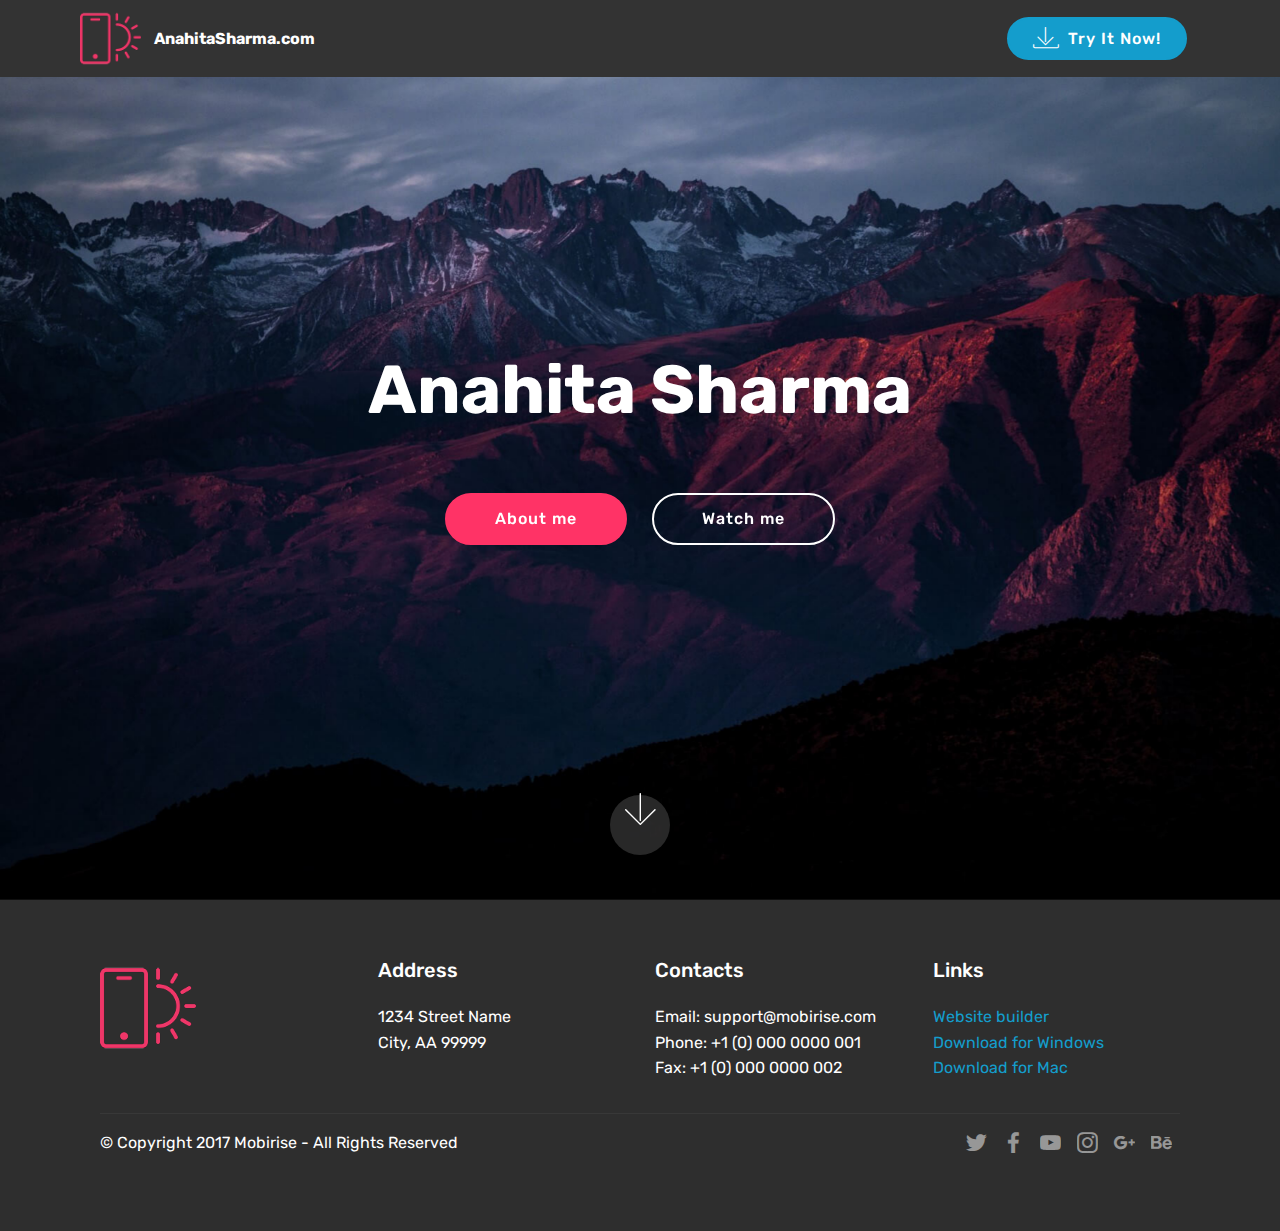
==== index.html @ 5add33cc "create github pages" ====
<!DOCTYPE html>
<html >
<head>
  <!-- Site made with Mobirise Website Builder v4.8.1, https://mobirise.com -->
  <meta charset="UTF-8">
  <meta http-equiv="X-UA-Compatible" content="IE=edge">
  <meta name="generator" content="Mobirise v4.8.1, mobirise.com">
  <meta name="viewport" content="width=device-width, initial-scale=1, minimum-scale=1">
  <link rel="shortcut icon" href="assets/images/logo2.png" type="image/x-icon">
  <meta name="description" content="">
  <title>Home</title>
  <link rel="stylesheet" href="assets/web/assets/mobirise-icons/mobirise-icons.css">
  <link rel="stylesheet" href="assets/tether/tether.min.css">
  <link rel="stylesheet" href="assets/bootstrap/css/bootstrap.min.css">
  <link rel="stylesheet" href="assets/bootstrap/css/bootstrap-grid.min.css">
  <link rel="stylesheet" href="assets/bootstrap/css/bootstrap-reboot.min.css">
  <link rel="stylesheet" href="assets/socicon/css/styles.css">
  <link rel="stylesheet" href="assets/dropdown/css/style.css">
  <link rel="stylesheet" href="assets/theme/css/style.css">
  <link rel="stylesheet" href="assets/mobirise/css/mbr-additional.css" type="text/css">
  
  
  
</head>
<body>
  <section class="menu cid-r0ZzZjJ7ng" once="menu" id="menu1-3">

    

    <nav class="navbar navbar-expand beta-menu navbar-dropdown align-items-center navbar-fixed-top navbar-toggleable-sm">
        <button class="navbar-toggler navbar-toggler-right" type="button" data-toggle="collapse" data-target="#navbarSupportedContent" aria-controls="navbarSupportedContent" aria-expanded="false" aria-label="Toggle navigation">
            <div class="hamburger">
                <span></span>
                <span></span>
                <span></span>
                <span></span>
            </div>
        </button>
        <div class="menu-logo">
            <div class="navbar-brand">
                <span class="navbar-logo">
                    <a href="https://mobirise.com">
                         <img src="assets/images/logo2.png" alt="Mobirise" style="height: 3.8rem;">
                    </a>
                </span>
                <span class="navbar-caption-wrap"><a class="navbar-caption text-white display-4" href="https://mobirise.com">
                        AnahitaSharma.com</a></span>
            </div>
        </div>
        <div class="collapse navbar-collapse" id="navbarSupportedContent">
            <ul class="navbar-nav nav-dropdown" data-app-modern-menu="true"><li class="nav-item">
                    <a class="nav-link link text-white display-4" href="https://mobirise.com">
                        </a>
                </li></ul>
            <div class="navbar-buttons mbr-section-btn"><a class="btn btn-sm btn-primary display-4" href="https://mobirise.com">
                    <span class="mbri-save mbr-iconfont mbr-iconfont-btn "></span>
                    Try It Now!
                </a></div>
        </div>
    </nav>
</section>

<section class="engine"><a href="https://mobiri.se/q">free responsive web templates</a></section><section class="cid-r0ZAJ6Li3V mbr-fullscreen mbr-parallax-background" id="header2-5">

    

    

    <div class="container align-center">
        <div class="row justify-content-md-center">
            <div class="mbr-white col-md-10">
                <h1 class="mbr-section-title mbr-bold pb-3 mbr-fonts-style display-1">
                    Anahita Sharma</h1>
                
                <p class="mbr-text pb-3 mbr-fonts-style display-5"></p>
                <div class="mbr-section-btn"><a class="btn btn-md btn-secondary display-4" href="https://mobirise.com">About me</a>
                    <a class="btn btn-md btn-white-outline display-4" href="https://mobirise.com">Watch me</a></div>
            </div>
        </div>
    </div>
    <div class="mbr-arrow hidden-sm-down" aria-hidden="true">
        <a href="#next">
            <i class="mbri-down mbr-iconfont"></i>
        </a>
    </div>
</section>

<section class="cid-qTkAaeaxX5" id="footer1-2">

    

    

    <div class="container">
        <div class="media-container-row content text-white">
            <div class="col-12 col-md-3">
                <div class="media-wrap">
                    <a href="https://mobirise.com/">
                        <img src="assets/images/logo2.png" alt="Mobirise">
                    </a>
                </div>
            </div>
            <div class="col-12 col-md-3 mbr-fonts-style display-7">
                <h5 class="pb-3">
                    Address
                </h5>
                <p class="mbr-text">
                    1234 Street Name
                    <br>City, AA 99999
                </p>
            </div>
            <div class="col-12 col-md-3 mbr-fonts-style display-7">
                <h5 class="pb-3">
                    Contacts
                </h5>
                <p class="mbr-text">
                    Email: support@mobirise.com
                    <br>Phone: +1 (0) 000 0000 001
                    <br>Fax: +1 (0) 000 0000 002
                </p>
            </div>
            <div class="col-12 col-md-3 mbr-fonts-style display-7">
                <h5 class="pb-3">
                    Links
                </h5>
                <p class="mbr-text">
                    <a class="text-primary" href="https://mobirise.com/">Website builder</a>
                    <br><a class="text-primary" href="https://mobirise.com/mobirise-free-win.zip">Download for Windows</a>
                    <br><a class="text-primary" href="https://mobirise.com/mobirise-free-mac.zip">Download for Mac</a>
                </p>
            </div>
        </div>
        <div class="footer-lower">
            <div class="media-container-row">
                <div class="col-sm-12">
                    <hr>
                </div>
            </div>
            <div class="media-container-row mbr-white">
                <div class="col-sm-6 copyright">
                    <p class="mbr-text mbr-fonts-style display-7">
                        © Copyright 2017 Mobirise - All Rights Reserved
                    </p>
                </div>
                <div class="col-md-6">
                    <div class="social-list align-right">
                        <div class="soc-item">
                            <a href="https://twitter.com/mobirise" target="_blank">
                                <span class="socicon-twitter socicon mbr-iconfont mbr-iconfont-social"></span>
                            </a>
                        </div>
                        <div class="soc-item">
                            <a href="https://www.facebook.com/pages/Mobirise/1616226671953247" target="_blank">
                                <span class="socicon-facebook socicon mbr-iconfont mbr-iconfont-social"></span>
                            </a>
                        </div>
                        <div class="soc-item">
                            <a href="https://www.youtube.com/c/mobirise" target="_blank">
                                <span class="socicon-youtube socicon mbr-iconfont mbr-iconfont-social"></span>
                            </a>
                        </div>
                        <div class="soc-item">
                            <a href="https://instagram.com/mobirise" target="_blank">
                                <span class="socicon-instagram socicon mbr-iconfont mbr-iconfont-social"></span>
                            </a>
                        </div>
                        <div class="soc-item">
                            <a href="https://plus.google.com/u/0/+Mobirise" target="_blank">
                                <span class="socicon-googleplus socicon mbr-iconfont mbr-iconfont-social"></span>
                            </a>
                        </div>
                        <div class="soc-item">
                            <a href="https://www.behance.net/Mobirise" target="_blank">
                                <span class="socicon-behance socicon mbr-iconfont mbr-iconfont-social"></span>
                            </a>
                        </div>
                    </div>
                </div>
            </div>
        </div>
    </div>
</section>


  <script src="assets/web/assets/jquery/jquery.min.js"></script>
  <script src="assets/popper/popper.min.js"></script>
  <script src="assets/tether/tether.min.js"></script>
  <script src="assets/bootstrap/js/bootstrap.min.js"></script>
  <script src="assets/dropdown/js/script.min.js"></script>
  <script src="assets/touchswipe/jquery.touch-swipe.min.js"></script>
  <script src="assets/parallax/jarallax.min.js"></script>
  <script src="assets/smoothscroll/smooth-scroll.js"></script>
  <script src="assets/theme/js/script.js"></script>
  
  
</body>
</html>
---- assets/web/assets/mobirise-icons/mobirise-icons.css ----
@font-face {
  font-family: 'MobiriseIcons';
  src:  url('mobirise-icons.eot?spat4u');
  src:  url('mobirise-icons.eot?spat4u#iefix') format('embedded-opentype'),
    url('mobirise-icons.ttf?spat4u') format('truetype'),
    url('mobirise-icons.woff?spat4u') format('woff'),
    url('mobirise-icons.svg?spat4u#MobiriseIcons') format('svg');
  font-weight: normal;
  font-style: normal;
}

[class^="mbri-"], [class*=" mbri-"] {
  /* use !important to prevent issues with browser extensions that change fonts */
  font-family: MobiriseIcons !important;
  speak: none;
  font-style: normal;
  font-weight: normal;
  font-variant: normal;
  text-transform: none;
  line-height: 1;

  /* Better Font Rendering =========== */
  -webkit-font-smoothing: antialiased;
  -moz-osx-font-smoothing: grayscale;
}

.mbri-add-submenu:before {
  content: "\e900";
}
.mbri-alert:before {
  content: "\e901";
}
.mbri-align-center:before {
  content: "\e902";
}
.mbri-align-justify:before {
  content: "\e903";
}
.mbri-align-left:before {
  content: "\e904";
}
.mbri-align-right:before {
  content: "\e905";
}
.mbri-android:before {
  content: "\e906";
}
.mbri-apple:before {
  content: "\e907";
}
.mbri-arrow-down:before {
  content: "\e908";
}
.mbri-arrow-next:before {
  content: "\e909";
}
.mbri-arrow-prev:before {
  content: "\e90a";
}
.mbri-arrow-up:before {
  content: "\e90b";
}
.mbri-bold:before {
  content: "\e90c";
}
.mbri-bookmark:before {
  content: "\e90d";
}
.mbri-bootstrap:before {
  content: "\e90e";
}
.mbri-briefcase:before {
  content: "\e90f";
}
.mbri-browse:before {
  content: "\e910";
}
.mbri-bulleted-list:before {
  content: "\e911";
}
.mbri-calendar:before {
  content: "\e912";
}
.mbri-camera:before {
  content: "\e913";
}
.mbri-cart-add:before {
  content: "\e914";
}
.mbri-cart-full:before {
  content: "\e915";
}
.mbri-cash:before {
  content: "\e916";
}
.mbri-change-style:before {
  content: "\e917";
}
.mbri-chat:before {
  content: "\e918";
}
.mbri-clock:before {
  content: "\e919";
}
.mbri-close:before {
  content: "\e91a";
}
.mbri-cloud:before {
  content: "\e91b";
}
.mbri-code:before {
  content: "\e91c";
}
.mbri-contact-form:before {
  content: "\e91d";
}
.mbri-credit-card:before {
  content: "\e91e";
}
.mbri-cursor-click:before {
  content: "\e91f";
}
.mbri-cust-feedback:before {
  content: "\e920";
}
.mbri-database:before {
  content: "\e921";
}
.mbri-delivery:before {
  content: "\e922";
}
.mbri-desktop:before {
  content: "\e923";
}
.mbri-devices:before {
  content: "\e924";
}
.mbri-down:before {
  content: "\e925";
}
.mbri-download:before {
  content: "\e989";
}
.mbri-drag-n-drop:before {
  content: "\e927";
}
.mbri-drag-n-drop2:before {
  content: "\e928";
}
.mbri-edit:before {
  content: "\e929";
}
.mbri-edit2:before {
  content: "\e92a";
}
.mbri-error:before {
  content: "\e92b";
}
.mbri-extension:before {
  content: "\e92c";
}
.mbri-features:before {
  content: "\e92d";
}
.mbri-file:before {
  content: "\e92e";
}
.mbri-flag:before {
  content: "\e92f";
}
.mbri-folder:before {
  content: "\e930";
}
.mbri-gift:before {
  content: "\e931";
}
.mbri-github:before {
  content: "\e932";
}
.mbri-globe:before {
  content: "\e933";
}
.mbri-globe-2:before {
  content: "\e934";
}
.mbri-growing-chart:before {
  content: "\e935";
}
.mbri-hearth:before {
  content: "\e936";
}
.mbri-help:before {
  content: "\e937";
}
.mbri-home:before {
  content: "\e938";
}
.mbri-hot-cup:before {
  content: "\e939";
}
.mbri-idea:before {
  content: "\e93a";
}
.mbri-image-gallery:before {
  content: "\e93b";
}
.mbri-image-slider:before {
  content: "\e93c";
}
.mbri-info:before {
  content: "\e93d";
}
.mbri-italic:before {
  content: "\e93e";
}
.mbri-key:before {
  content: "\e93f";
}
.mbri-laptop:before {
  content: "\e940";
}
.mbri-layers:before {
  content: "\e941";
}
.mbri-left-right:before {
  content: "\e942";
}
.mbri-left:before {
  content: "\e943";
}
.mbri-letter:before {
  content: "\e944";
}
.mbri-like:before {
  content: "\e945";
}
.mbri-link:before {
  content: "\e946";
}
.mbri-lock:before {
  content: "\e947";
}
.mbri-login:before {
  content: "\e948";
}
.mbri-logout:before {
  content: "\e949";
}
.mbri-magic-stick:before {
  content: "\e94a";
}
.mbri-map-pin:before {
  content: "\e94b";
}
.mbri-menu:before {
  content: "\e94c";
}
.mbri-mobile:before {
  content: "\e94d";
}
.mbri-mobile2:before {
  content: "\e94e";
}
.mbri-mobirise:before {
  content: "\e94f";
}
.mbri-more-horizontal:before {
  content: "\e950";
}
.mbri-more-vertical:before {
  content: "\e951";
}
.mbri-music:before {
  content: "\e952";
}
.mbri-new-file:before {
  content: "\e953";
}
.mbri-numbered-list:before {
  content: "\e954";
}
.mbri-opened-folder:before {
  content: "\e955";
}
.mbri-pages:before {
  content: "\e956";
}
.mbri-paper-plane:before {
  content: "\e957";
}
.mbri-paperclip:before {
  content: "\e958";
}
.mbri-photo:before {
  content: "\e959";
}
.mbri-photos:before {
  content: "\e95a";
}
.mbri-pin:before {
  content: "\e95b";
}
.mbri-play:before {
  content: "\e95c";
}
.mbri-plus:before {
  content: "\e95d";
}
.mbri-preview:before {
  content: "\e95e";
}
.mbri-print:before {
  content: "\e95f";
}
.mbri-protect:before {
  content: "\e960";
}
.mbri-question:before {
  content: "\e961";
}
.mbri-quote-left:before {
  content: "\e962";
}
.mbri-quote-right:before {
  content: "\e963";
}
.mbri-refresh:before {
  content: "\e964";
}
.mbri-responsive:before {
  content: "\e965";
}
.mbri-right:before {
  content: "\e966";
}
.mbri-rocket:before {
  content: "\e967";
}
.mbri-sad-face:before {
  content: "\e968";
}
.mbri-sale:before {
  content: "\e969";
}
.mbri-save:before {
  content: "\e96a";
}
.mbri-search:before {
  content: "\e96b";
}
.mbri-setting:before {
  content: "\e96c";
}
.mbri-setting2:before {
  content: "\e96d";
}
.mbri-setting3:before {
  content: "\e96e";
}
.mbri-share:before {
  content: "\e96f";
}
.mbri-shopping-bag:before {
  content: "\e970";
}
.mbri-shopping-basket:before {
  content: "\e971";
}
.mbri-shopping-cart:before {
  content: "\e972";
}
.mbri-sites:before {
  content: "\e973";
}
.mbri-smile-face:before {
  content: "\e974";
}
.mbri-speed:before {
  content: "\e975";
}
.mbri-star:before {
  content: "\e976";
}
.mbri-success:before {
  content: "\e977";
}
.mbri-sun:before {
  content: "\e978";
}
.mbri-sun2:before {
  content: "\e979";
}
.mbri-tablet:before {
  content: "\e97a";
}
.mbri-tablet-vertical:before {
  content: "\e97b";
}
.mbri-target:before {
  content: "\e97c";
}
.mbri-timer:before {
  content: "\e97d";
}
.mbri-to-ftp:before {
  content: "\e97e";
}
.mbri-to-local-drive:before {
  content: "\e97f";
}
.mbri-touch-swipe:before {
  content: "\e980";
}
.mbri-touch:before {
  content: "\e981";
}
.mbri-trash:before {
  content: "\e982";
}
.mbri-underline:before {
  content: "\e983";
}
.mbri-unlink:before {
  content: "\e984";
}
.mbri-unlock:before {
  content: "\e985";
}
.mbri-up-down:before {
  content: "\e986";
}
.mbri-up:before {
  content: "\e987";
}
.mbri-update:before {
  content: "\e988";
}
.mbri-upload:before {
 content: "\e926"; 
}
.mbri-user:before {
  content: "\e98a";
}
.mbri-user2:before {
  content: "\e98b";
}
.mbri-users:before {
  content: "\e98c";
}
.mbri-video:before {
  content: "\e98d";
}
.mbri-video-play:before {
  content: "\e98e";
}
.mbri-watch:before {
  content: "\e98f";
}
.mbri-website-theme:before {
  content: "\e990";
}
.mbri-wifi:before {
  content: "\e991";
}
.mbri-windows:before {
  content: "\e992";
}
.mbri-zoom-out:before {
  content: "\e993";
}
.mbri-redo:before {
  content: "\e994";
}
.mbri-undo:before {
  content: "\e995";
}
---- assets/socicon/css/styles.css ----
@charset "UTF-8";

@font-face {
  font-family: "socicon";
  src:url("../fonts/socicon.eot");
  src:url("../fonts/socicon.eot?#iefix") format("embedded-opentype"),
    url("../fonts/socicon.woff") format("woff"),
    url("../fonts/socicon.ttf") format("truetype"),
    url("../fonts/socicon.svg#socicon") format("svg");
  font-weight: normal;
  font-style: normal;

}

[data-icon]:before {
  font-family: "socicon" !important;
  content: attr(data-icon);
  font-style: normal !important;
  font-weight: normal !important;
  font-variant: normal !important;
  text-transform: none !important;
  speak: none;
  line-height: 1;
  -webkit-font-smoothing: antialiased;
  -moz-osx-font-smoothing: grayscale;
}

[class^="socicon-"]:before,
[class*=" socicon-"]:before {
  font-family: "socicon" !important;
  font-style: normal !important;
  font-weight: normal !important;
  font-variant: normal !important;
  text-transform: none !important;
  speak: none;
  line-height: 1;
  -webkit-font-smoothing: antialiased;
  -moz-osx-font-smoothing: grayscale;
}

.socicon-modelmayhem:before {
  content: "\e000";
}
.socicon-mixcloud:before {
  content: "\e001";
}
.socicon-drupal:before {
  content: "\e002";
}
.socicon-swarm:before {
  content: "\e003";
}
.socicon-istock:before {
  content: "\e004";
}
.socicon-yammer:before {
  content: "\e005";
}
.socicon-ello:before {
  content: "\e006";
}
.socicon-stackoverflow:before {
  content: "\e007";
}
.socicon-persona:before {
  content: "\e008";
}
.socicon-triplej:before {
  content: "\e009";
}
.socicon-houzz:before {
  content: "\e00a";
}
.socicon-rss:before {
  content: "\e00b";
}
.socicon-paypal:before {
  content: "\e00c";
}
.socicon-odnoklassniki:before {
  content: "\e00d";
}
.socicon-airbnb:before {
  content: "\e00e";
}
.socicon-periscope:before {
  content: "\e00f";
}
.socicon-outlook:before {
  content: "\e010";
}
.socicon-coderwall:before {
  content: "\e011";
}
.socicon-tripadvisor:before {
  content: "\e012";
}
.socicon-appnet:before {
  content: "\e013";
}
.socicon-goodreads:before {
  content: "\e014";
}
.socicon-tripit:before {
  content: "\e015";
}
.socicon-lanyrd:before {
  content: "\e016";
}
.socicon-slideshare:before {
  content: "\e017";
}
.socicon-buffer:before {
  content: "\e018";
}
.socicon-disqus:before {
  content: "\e019";
}
.socicon-vkontakte:before {
  content: "\e01a";
}
.socicon-whatsapp:before {
  content: "\e01b";
}
.socicon-patreon:before {
  content: "\e01c";
}
.socicon-storehouse:before {
  content: "\e01d";
}
.socicon-pocket:before {
  content: "\e01e";
}
.socicon-mail:before {
  content: "\e01f";
}
.socicon-blogger:before {
  content: "\e020";
}
.socicon-technorati:before {
  content: "\e021";
}
.socicon-reddit:before {
  content: "\e022";
}
.socicon-dribbble:before {
  content: "\e023";
}
.socicon-stumbleupon:before {
  content: "\e024";
}
.socicon-digg:before {
  content: "\e025";
}
.socicon-envato:before {
  content: "\e026";
}
.socicon-behance:before {
  content: "\e027";
}
.socicon-delicious:before {
  content: "\e028";
}
.socicon-deviantart:before {
  content: "\e029";
}
.socicon-forrst:before {
  content: "\e02a";
}
.socicon-play:before {
  content: "\e02b";
}
.socicon-zerply:before {
  content: "\e02c";
}
.socicon-wikipedia:before {
  content: "\e02d";
}
.socicon-apple:before {
  content: "\e02e";
}
.socicon-flattr:before {
  content: "\e02f";
}
.socicon-github:before {
  content: "\e030";
}
.socicon-renren:before {
  content: "\e031";
}
.socicon-friendfeed:before {
  content: "\e032";
}
.socicon-newsvine:before {
  content: "\e033";
}
.socicon-identica:before {
  content: "\e034";
}
.socicon-bebo:before {
  content: "\e035";
}
.socicon-zynga:before {
  content: "\e036";
}
.socicon-steam:before {
  content: "\e037";
}
.socicon-xbox:before {
  content: "\e038";
}
.socicon-windows:before {
  content: "\e039";
}
.socicon-qq:before {
  content: "\e03a";
}
.socicon-douban:before {
  content: "\e03b";
}
.socicon-meetup:before {
  content: "\e03c";
}
.socicon-playstation:before {
  content: "\e03d";
}
.socicon-android:before {
  content: "\e03e";
}
.socicon-snapchat:before {
  content: "\e03f";
}
.socicon-twitter:before {
  content: "\e040";
}
.socicon-facebook:before {
  content: "\e041";
}
.socicon-googleplus:before {
  content: "\e042";
}
.socicon-pinterest:before {
  content: "\e043";
}
.socicon-foursquare:before {
  content: "\e044";
}
.socicon-yahoo:before {
  content: "\e045";
}
.socicon-skype:before {
  content: "\e046";
}
.socicon-yelp:before {
  content: "\e047";
}
.socicon-feedburner:before {
  content: "\e048";
}
.socicon-linkedin:before {
  content: "\e049";
}
.socicon-viadeo:before {
  content: "\e04a";
}
.socicon-xing:before {
  content: "\e04b";
}
.socicon-myspace:before {
  content: "\e04c";
}
.socicon-soundcloud:before {
  content: "\e04d";
}
.socicon-spotify:before {
  content: "\e04e";
}
.socicon-grooveshark:before {
  content: "\e04f";
}
.socicon-lastfm:before {
  content: "\e050";
}
.socicon-youtube:before {
  content: "\e051";
}
.socicon-vimeo:before {
  content: "\e052";
}
.socicon-dailymotion:before {
  content: "\e053";
}
.socicon-vine:before {
  content: "\e054";
}
.socicon-flickr:before {
  content: "\e055";
}
.socicon-500px:before {
  content: "\e056";
}
.socicon-wordpress:before {
  content: "\e058";
}
.socicon-tumblr:before {
  content: "\e059";
}
.socicon-twitch:before {
  content: "\e05a";
}
.socicon-8tracks:before {
  content: "\e05b";
}
.socicon-amazon:before {
  content: "\e05c";
}
.socicon-icq:before {
  content: "\e05d";
}
.socicon-smugmug:before {
  content: "\e05e";
}
.socicon-ravelry:before {
  content: "\e05f";
}
.socicon-weibo:before {
  content: "\e060";
}
.socicon-baidu:before {
  content: "\e061";
}
.socicon-angellist:before {
  content: "\e062";
}
.socicon-ebay:before {
  content: "\e063";
}
.socicon-imdb:before {
  content: "\e064";
}
.socicon-stayfriends:before {
  content: "\e065";
}
.socicon-residentadvisor:before {
  content: "\e066";
}
.socicon-google:before {
  content: "\e067";
}
.socicon-yandex:before {
  content: "\e068";
}
.socicon-sharethis:before {
  content: "\e069";
}
.socicon-bandcamp:before {
  content: "\e06a";
}
.socicon-itunes:before {
  content: "\e06b";
}
.socicon-deezer:before {
  content: "\e06c";
}
.socicon-telegram:before {
  content: "\e06e";
}
.socicon-openid:before {
  content: "\e06f";
}
.socicon-amplement:before {
  content: "\e070";
}
.socicon-viber:before {
  content: "\e071";
}
.socicon-zomato:before {
  content: "\e072";
}
.socicon-draugiem:before {
  content: "\e074";
}
.socicon-endomodo:before {
  content: "\e075";
}
.socicon-filmweb:before {
  content: "\e076";
}
.socicon-stackexchange:before {
  content: "\e077";
}
.socicon-wykop:before {
  content: "\e078";
}
.socicon-teamspeak:before {
  content: "\e079";
}
.socicon-teamviewer:before {
  content: "\e07a";
}
.socicon-ventrilo:before {
  content: "\e07b";
}
.socicon-younow:before {
  content: "\e07c";
}
.socicon-raidcall:before {
  content: "\e07d";
}
.socicon-mumble:before {
  content: "\e07e";
}
.socicon-medium:before {
  content: "\e06d";
}
.socicon-bebee:before {
  content: "\e07f";
}
.socicon-hitbox:before {
  content: "\e080";
}
.socicon-reverbnation:before {
  content: "\e081";
}
.socicon-formulr:before {
  content: "\e082";
}
.socicon-instagram:before {
  content: "\e057";
}
.socicon-battlenet:before {
  content: "\e083";
}
.socicon-chrome:before {
  content: "\e084";
}
.socicon-discord:before {
  content: "\e086";
}
.socicon-issuu:before {
  content: "\e087";
}
.socicon-macos:before {
  content: "\e088";
}
.socicon-firefox:before {
  content: "\e089";
}
.socicon-opera:before {
  content: "\e08d";
}
.socicon-keybase:before {
  content: "\e090";
}
.socicon-alliance:before {
  content: "\e091";
}
.socicon-livejournal:before {
  content: "\e092";
}
.socicon-googlephotos:before {
  content: "\e093";
}
.socicon-horde:before {
  content: "\e094";
}
.socicon-etsy:before {
  content: "\e095";
}
.socicon-zapier:before {
  content: "\e096";
}
.socicon-google-scholar:before {
  content: "\e097";
}
.socicon-researchgate:before {
  content: "\e098";
}
.socicon-wechat:before {
  content: "\e099";
}
.socicon-strava:before {
  content: "\e09a";
}
.socicon-line:before {
  content: "\e09b";
}
.socicon-lyft:before {
  content: "\e09c";
}
.socicon-uber:before {
  content: "\e09d";
}
.socicon-songkick:before {
  content: "\e09e";
}
.socicon-viewbug:before {
  content: "\e09f";
}
.socicon-googlegroups:before {
  content: "\e0a0";
}
.socicon-quora:before {
  content: "\e073";
}
.socicon-diablo:before {
  content: "\e085";
}
.socicon-blizzard:before {
  content: "\e0a1";
}
.socicon-hearthstone:before {
  content: "\e08b";
}
.socicon-heroes:before {
  content: "\e08a";
}
.socicon-overwatch:before {
  content: "\e08c";
}
.socicon-warcraft:before {
  content: "\e08e";
}
.socicon-starcraft:before {
  content: "\e08f";
}
.socicon-beam:before {
  content: "\e0a2";
}
.socicon-curse:before {
  content: "\e0a3";
}
.socicon-player:before {
  content: "\e0a4";
}
.socicon-streamjar:before {
  content: "\e0a5";
}
.socicon-nintendo:before {
  content: "\e0a6";
}
.socicon-hellocoton:before {
  content: "\e0a7";
}
---- assets/dropdown/css/style.css ----
.navbar-dropdown {
  left: 0;
  padding: 0;
  position: absolute;
  right: 0;
  top: 0;
  transition: all 0.45s ease;
  z-index: 1030;
  background: #282828; }
  .navbar-dropdown .navbar-logo {
    margin-right: 0.8rem;
    transition: margin 0.3s ease-in-out;
    vertical-align: middle; }
    .navbar-dropdown .navbar-logo img {
      height: 3.125rem;
      transition: all 0.3s ease-in-out; }
    .navbar-dropdown .navbar-logo.mbr-iconfont {
      font-size: 3.125rem;
      line-height: 3.125rem; }
  .navbar-dropdown .navbar-caption {
    font-weight: 700;
    white-space: normal;
    vertical-align: -4px;
    line-height: 3.125rem !important; }
    .navbar-dropdown .navbar-caption, .navbar-dropdown .navbar-caption:hover {
      color: inherit;
      text-decoration: none; }
  .navbar-dropdown .mbr-iconfont + .navbar-caption {
    vertical-align: -1px; }
  .navbar-dropdown.navbar-fixed-top {
    position: fixed; }
  .navbar-dropdown .navbar-brand span {
    vertical-align: -4px; }
  .navbar-dropdown.bg-color.transparent {
    background: none; }
  .navbar-dropdown.navbar-short .navbar-brand {
    padding: 0.625rem 0; }
    .navbar-dropdown.navbar-short .navbar-brand span {
      vertical-align: -1px; }
  .navbar-dropdown.navbar-short .navbar-caption {
    line-height: 2.375rem !important;
    vertical-align: -2px; }
  .navbar-dropdown.navbar-short .navbar-logo {
    margin-right: 0.5rem; }
    .navbar-dropdown.navbar-short .navbar-logo img {
      height: 2.375rem; }
    .navbar-dropdown.navbar-short .navbar-logo.mbr-iconfont {
      font-size: 2.375rem;
      line-height: 2.375rem; }
  .navbar-dropdown.navbar-short .mbr-table-cell {
    height: 3.625rem; }
  .navbar-dropdown .navbar-close {
    left: 0.6875rem;
    position: fixed;
    top: 0.75rem;
    z-index: 1000; }
  .navbar-dropdown .hamburger-icon {
    content: "";
    display: inline-block;
    vertical-align: middle;
    width: 16px;
    -webkit-box-shadow: 0 -6px 0 1px #282828,0 0 0 1px #282828,0 6px 0 1px #282828;
    -moz-box-shadow: 0 -6px 0 1px #282828,0 0 0 1px #282828,0 6px 0 1px #282828;
    box-shadow: 0 -6px 0 1px #282828,0 0 0 1px #282828,0 6px 0 1px #282828; }

.dropdown-menu .dropdown-toggle[data-toggle="dropdown-submenu"]::after {
  border-bottom: 0.35em solid transparent;
  border-left: 0.35em solid;
  border-right: 0;
  border-top: 0.35em solid transparent;
  margin-left: 0.3rem; }

.dropdown-menu .dropdown-item:focus {
  outline: 0; }

.nav-dropdown {
  font-size: 0.75rem;
  font-weight: 500;
  height: auto !important; }
  .nav-dropdown .nav-btn {
    padding-left: 1rem; }
  .nav-dropdown .link {
    margin: .667em 1.667em;
    font-weight: 500;
    padding: 0;
    transition: color .2s ease-in-out; }
    .nav-dropdown .link.dropdown-toggle {
      margin-right: 2.583em; }
      .nav-dropdown .link.dropdown-toggle::after {
        margin-left: .25rem;
        border-top: 0.35em solid;
        border-right: 0.35em solid transparent;
        border-left: 0.35em solid transparent;
        border-bottom: 0; }
      .nav-dropdown .link.dropdown-toggle[aria-expanded="true"] {
        margin: 0;
        padding: 0.667em 3.263em  0.667em 1.667em; }
  .nav-dropdown .link::after,
  .nav-dropdown .dropdown-item::after {
    color: inherit; }
  .nav-dropdown .btn {
    font-size: 0.75rem;
    font-weight: 700;
    letter-spacing: 0;
    margin-bottom: 0;
    padding-left: 1.25rem;
    padding-right: 1.25rem; }
  .nav-dropdown .dropdown-menu {
    border-radius: 0;
    border: 0;
    left: 0;
    margin: 0;
    padding-bottom: 1.25rem;
    padding-top: 1.25rem;
    position: relative; }
  .nav-dropdown .dropdown-submenu {
    margin-left: 0.125rem;
    top: 0; }
  .nav-dropdown .dropdown-item {
    font-weight: 500;
    line-height: 2;
    padding: 0.3846em 4.615em 0.3846em 1.5385em;
    position: relative;
    transition: color .2s ease-in-out, background-color .2s ease-in-out; }
    .nav-dropdown .dropdown-item::after {
      margin-top: -0.3077em;
      position: absolute;
      right: 1.1538em;
      top: 50%; }
    .nav-dropdown .dropdown-item:focus, .nav-dropdown .dropdown-item:hover {
      background: none; }

@media (max-width: 767px) {
  .nav-dropdown.navbar-toggleable-sm {
    bottom: 0;
    display: none;
    left: 0;
    overflow-x: hidden;
    position: fixed;
    top: 0;
    transform: translateX(-100%);
    -ms-transform: translateX(-100%);
    -webkit-transform: translateX(-100%);
    width: 18.75rem;
    z-index: 999; } }
.nav-dropdown.navbar-toggleable-xl {
  bottom: 0;
  display: none;
  left: 0;
  overflow-x: hidden;
  position: fixed;
  top: 0;
  transform: translateX(-100%);
  -ms-transform: translateX(-100%);
  -webkit-transform: translateX(-100%);
  width: 18.75rem;
  z-index: 999; }

.nav-dropdown-sm {
  display: block !important;
  overflow-x: hidden;
  overflow: auto;
  padding-top: 3.875rem; }
  .nav-dropdown-sm::after {
    content: "";
    display: block;
    height: 3rem;
    width: 100%; }
  .nav-dropdown-sm.collapse.in ~ .navbar-close {
    display: block !important; }
  .nav-dropdown-sm.collapsing, .nav-dropdown-sm.collapse.in {
    transform: translateX(0);
    -ms-transform: translateX(0);
    -webkit-transform: translateX(0);
    transition: all 0.25s ease-out;
    -webkit-transition: all 0.25s ease-out;
    background: #282828; }
  .nav-dropdown-sm.collapsing[aria-expanded="false"] {
    transform: translateX(-100%);
    -ms-transform: translateX(-100%);
    -webkit-transform: translateX(-100%); }
  .nav-dropdown-sm .nav-item {
    display: block;
    margin-left: 0 !important;
    padding-left: 0; }
  .nav-dropdown-sm .link,
  .nav-dropdown-sm .dropdown-item {
    border-top: 1px dotted rgba(255, 255, 255, 0.1);
    font-size: 0.8125rem;
    line-height: 1.6;
    margin: 0 !important;
    padding: 0.875rem 2.4rem 0.875rem 1.5625rem !important;
    position: relative;
    white-space: normal; }
    .nav-dropdown-sm .link:focus, .nav-dropdown-sm .link:hover,
    .nav-dropdown-sm .dropdown-item:focus,
    .nav-dropdown-sm .dropdown-item:hover {
      background: rgba(0, 0, 0, 0.2) !important;
      color: #c0a375; }
  .nav-dropdown-sm .nav-btn {
    position: relative;
    padding: 1.5625rem 1.5625rem 0 1.5625rem; }
    .nav-dropdown-sm .nav-btn::before {
      border-top: 1px dotted rgba(255, 255, 255, 0.1);
      content: "";
      left: 0;
      position: absolute;
      top: 0;
      width: 100%; }
    .nav-dropdown-sm .nav-btn + .nav-btn {
      padding-top: 0.625rem; }
      .nav-dropdown-sm .nav-btn + .nav-btn::before {
        display: none; }
  .nav-dropdown-sm .btn {
    padding: 0.625rem 0; }
  .nav-dropdown-sm .dropdown-toggle[data-toggle="dropdown-submenu"]::after {
    margin-left: .25rem;
    border-top: 0.35em solid;
    border-right: 0.35em solid transparent;
    border-left: 0.35em solid transparent;
    border-bottom: 0; }
  .nav-dropdown-sm .dropdown-toggle[data-toggle="dropdown-submenu"][aria-expanded="true"]::after {
    border-top: 0;
    border-right: 0.35em solid transparent;
    border-left: 0.35em solid transparent;
    border-bottom: 0.35em solid; }
  .nav-dropdown-sm .dropdown-menu {
    margin: 0;
    padding: 0;
    position: relative;
    top: 0;
    left: 0;
    width: 100%;
    border: 0;
    float: none;
    border-radius: 0;
    background: none; }
  .nav-dropdown-sm .dropdown-submenu {
    left: 100%;
    margin-left: 0.125rem;
    margin-top: -1.25rem;
    top: 0; }

.navbar-toggleable-sm .nav-dropdown .dropdown-menu {
  position: absolute; }

.navbar-toggleable-sm .nav-dropdown .dropdown-submenu {
  left: 100%;
  margin-left: 0.125rem;
  margin-top: -1.25rem;
  top: 0; }

.navbar-toggleable-sm.opened .nav-dropdown .dropdown-menu {
  position: relative; }

.navbar-toggleable-sm.opened .nav-dropdown .dropdown-submenu {
  left: 0;
  margin-left: 00rem;
  margin-top: 0rem;
  top: 0; }

.is-builder .nav-dropdown.collapsing {
  transition: none !important; }

/*# sourceMappingURL=style.css.map */
---- assets/theme/css/style.css ----
/*!
 * Mobirise v4 theme (https://mobirise.com/)
 * Copyright 2017 Mobirise
 */
section {
  background-color: #eeeeee; }

section,
.container,
.container-fluid {
  position: relative;
  word-wrap: break-word; }

a.mbr-iconfont:hover {
  text-decoration: none; }

.article .lead p, .article .lead ul, .article .lead ol, .article .lead pre, .article .lead blockquote {
  margin-bottom: 0; }

a {
  font-style: normal;
  font-weight: 400;
  cursor: pointer; }
  a, a:hover {
    text-decoration: none; }

figure {
  margin-bottom: 0; }

body {
  color: #232323; }

h1, h2, h3, h4, h5, h6,
.h1, .h2, .h3, .h4, .h5, .h6,
.display-1, .display-2, .display-3, .display-4 {
  line-height: 1;
  word-break: break-word;
  word-wrap: break-word; }

b, strong {
  font-weight: bold; }

blockquote {
  padding: 10px 0 10px 20px;
  position: relative;
  border-left: 2px solid;
  border-color: #ff3366; }

input:-webkit-autofill, input:-webkit-autofill:hover, input:-webkit-autofill:focus, input:-webkit-autofill:active {
  transition-delay: 9999s;
  transition-property: background-color, color; }

textarea[type="hidden"] {
  display: none; }

body {
  position: relative; }

section {
  background-position: 50% 50%;
  background-repeat: no-repeat;
  background-size: cover; }
  section .mbr-background-video,
  section .mbr-background-video-preview {
    position: absolute;
    bottom: 0;
    left: 0;
    right: 0;
    top: 0; }

.hidden {
  visibility: hidden; }

.mbr-z-index20 {
  z-index: 20; }

/*! Base colors */
.mbr-white {
  color: #ffffff; }

.mbr-black {
  color: #000000; }

.mbr-bg-white {
  background-color: #ffffff; }

.mbr-bg-black {
  background-color: #000000; }

/*! Text-aligns */
.align-left {
  text-align: left; }

.align-center {
  text-align: center; }

.align-right {
  text-align: right; }

@media (max-width: 767px) {
  .align-left, .align-center, .align-right, .mbr-section-btn, .mbr-section-title {
    text-align: center; } }
/*! Font-weight  */
.mbr-light {
  font-weight: 300; }

.mbr-regular {
  font-weight: 400; }

.mbr-semibold {
  font-weight: 500; }

.mbr-bold {
  font-weight: 700; }

/*! Media  */
.media-size-item {
  -webkit-flex: 1 1 auto;
  -moz-flex: 1 1 auto;
  -ms-flex: 1 1 auto;
  -o-flex: 1 1 auto;
  flex: 1 1 auto; }

.media-content {
  -webkit-flex-basis: 100%;
  flex-basis: 100%; }

.media-container-row {
  display: -ms-flexbox;
  display: -webkit-flex;
  display: flex;
  -webkit-flex-direction: row;
  -ms-flex-direction: row;
  flex-direction: row;
  -webkit-flex-wrap: wrap;
  -ms-flex-wrap: wrap;
  flex-wrap: wrap;
  -webkit-justify-content: center;
  -ms-flex-pack: center;
  justify-content: center;
  -webkit-align-content: center;
  -ms-flex-line-pack: center;
  align-content: center;
  -webkit-align-items: start;
  -ms-flex-align: start;
  align-items: start; }
  .media-container-row .media-size-item {
    width: 400px; }

.media-container-column {
  display: -ms-flexbox;
  display: -webkit-flex;
  display: flex;
  -webkit-flex-direction: column;
  -ms-flex-direction: column;
  flex-direction: column;
  -webkit-flex-wrap: wrap;
  -ms-flex-wrap: wrap;
  flex-wrap: wrap;
  -webkit-justify-content: center;
  -ms-flex-pack: center;
  justify-content: center;
  -webkit-align-content: center;
  -ms-flex-line-pack: center;
  align-content: center;
  -webkit-align-items: stretch;
  -ms-flex-align: stretch;
  align-items: stretch; }
  .media-container-column > * {
    width: 100%; }

@media (min-width: 992px) {
  .media-container-row {
    -webkit-flex-wrap: nowrap;
    -ms-flex-wrap: nowrap;
    flex-wrap: nowrap; } }
figure {
  overflow: hidden; }

figure[mbr-media-size] {
  transition: width 0.1s; }

.mbr-figure img, .mbr-figure iframe {
  display: block;
  width: 100%; }

.card {
  background-color: transparent;
  border: none; }

.card-img {
  text-align: center;
  flex-shrink: 0; }

.media {
  max-width: 100%;
  margin: 0 auto; }

.mbr-figure {
  -ms-flex-item-align: center;
  -ms-grid-row-align: center;
  -webkit-align-self: center;
  align-self: center; }

.media-container > div {
  max-width: 100%; }

.mbr-figure img, .card-img img {
  width: 100%; }

@media (max-width: 991px) {
  .media-size-item {
    width: auto !important; }

  .media {
    width: auto; }

  .mbr-figure {
    width: 100% !important; } }
/*! Buttons */
.mbr-section-btn {
  margin-left: -.25rem;
  margin-right: -.25rem;
  font-size: 0; }

nav .mbr-section-btn {
  margin-left: 0rem;
  margin-right: 0rem; }

/*! Btn icon margin */
.btn .mbr-iconfont, .btn.btn-sm .mbr-iconfont {
  cursor: pointer;
  margin-right: 0.5rem; }

.btn.btn-md .mbr-iconfont, .btn.btn-md .mbr-iconfont {
  margin-right: 0.8rem; }

.mbr-regular {
  font-weight: 400; }

.mbr-semibold {
  font-weight: 500; }

.mbr-bold {
  font-weight: 700; }

[type="submit"] {
  -webkit-appearance: none; }

/*! Full-screen */
.mbr-fullscreen .mbr-overlay {
  min-height: 100vh; }

.mbr-fullscreen {
  display: flex;
  display: -webkit-flex;
  display: -moz-flex;
  display: -ms-flex;
  display: -o-flex;
  align-items: center;
  -webkit-align-items: center;
  min-height: 100vh;
  padding-top: 3rem;
  padding-bottom: 3rem; }

/*! Map */
.map {
  height: 25rem;
  position: relative; }
  .map iframe {
    width: 100%;
    height: 100%; }

/* Form */
.form-asterisk {
  font-family: initial;
  position: absolute;
  top: -2px;
  font-weight: normal; }

/*! Scroll to top arrow */
.mbr-arrow-up {
  bottom: 25px;
  right: 90px;
  position: fixed;
  text-align: right;
  z-index: 5000;
  color: #ffffff;
  font-size: 32px;
  transform: rotate(180deg);
  -webkit-transform: rotate(180deg); }

.mbr-arrow-up a {
  background: rgba(0, 0, 0, 0.2);
  border-radius: 3px;
  color: #fff;
  display: inline-block;
  height: 60px;
  width: 60px;
  outline-style: none !important;
  position: relative;
  text-decoration: none;
  transition: all .3s ease-in-out;
  cursor: pointer;
  text-align: center; }
  .mbr-arrow-up a:hover {
    background-color: rgba(0, 0, 0, 0.4); }
  .mbr-arrow-up a i {
    line-height: 60px; }

.mbr-arrow-up-icon {
  display: block;
  color: #fff; }

.mbr-arrow-up-icon::before {
  content: "\203a";
  display: inline-block;
  font-family: serif;
  font-size: 32px;
  line-height: 1;
  font-style: normal;
  position: relative;
  top: 6px;
  left: -4px;
  -webkit-transform: rotate(-90deg);
  transform: rotate(-90deg); }

/*! Arrow Down */
.mbr-arrow {
  position: absolute;
  bottom: 45px;
  left: 50%;
  width: 60px;
  height: 60px;
  cursor: pointer;
  background-color: rgba(80, 80, 80, 0.5);
  border-radius: 50%;
  -webkit-transform: translateX(-50%);
  transform: translateX(-50%); }
  .mbr-arrow > a {
    display: inline-block;
    text-decoration: none;
    outline-style: none;
    -webkit-animation: arrowdown 1.7s ease-in-out infinite;
    animation: arrowdown 1.7s ease-in-out infinite; }
    .mbr-arrow > a > i {
      position: absolute;
      top: -2px;
      left: 15px;
      font-size: 2rem; }

@keyframes arrowdown {
  0% {
    transform: translateY(0px);
    -webkit-transform: translateY(0px); }
  50% {
    transform: translateY(-5px);
    -webkit-transform: translateY(-5px); }
  100% {
    transform: translateY(0px);
    -webkit-transform: translateY(0px); } }
@-webkit-keyframes arrowdown {
  0% {
    transform: translateY(0px);
    -webkit-transform: translateY(0px); }
  50% {
    transform: translateY(-5px);
    -webkit-transform: translateY(-5px); }
  100% {
    transform: translateY(0px);
    -webkit-transform: translateY(0px); } }
@media (max-width: 500px) {
  .mbr-arrow-up {
    left: 50%;
    right: auto;
    transform: translateX(-50%) rotate(180deg);
    -webkit-transform: translateX(-50%) rotate(180deg); } }
/*Gradients animation*/
@keyframes gradient-animation {
  from {
    background-position: 0% 100%;
    animation-timing-function: ease-in-out; }
  to {
    background-position: 100% 0%;
    animation-timing-function: ease-in-out; } }
@-webkit-keyframes gradient-animation {
  from {
    background-position: 0% 100%;
    animation-timing-function: ease-in-out; }
  to {
    background-position: 100% 0%;
    animation-timing-function: ease-in-out; } }
.bg-gradient {
  background-size: 200% 200%;
  animation: gradient-animation 5s infinite alternate;
  -webkit-animation: gradient-animation 5s infinite alternate; }

.menu .navbar-brand {
  display: -webkit-flex; }
  .menu .navbar-brand span {
    display: flex;
    display: -webkit-flex; }
  .menu .navbar-brand .navbar-caption-wrap {
    display: -webkit-flex; }
  .menu .navbar-brand .navbar-logo img {
    display: -webkit-flex; }
@media (min-width: 768px) and (max-width: 991px) {
  .menu .navbar-toggleable-sm .navbar-nav {
    display: -webkit-box;
    display: -webkit-flex;
    display: -ms-flexbox; } }
@media (min-width: 992px) {
  .menu .navbar-nav.nav-dropdown {
    display: -webkit-flex; }
  .menu .navbar-toggleable-sm .navbar-collapse {
    display: -webkit-flex !important; } }

/*# sourceMappingURL=style.css.map */
.engine {
	position: absolute;
	text-indent: -2400px;
	text-align: center;
	padding: 0;
	top: 0;
	left: -2400px;
}
---- assets/mobirise/css/mbr-additional.css ----
@import url(https://fonts.googleapis.com/css?family=Rubik:300,300i,400,400i,500,500i,700,700i,900,900i);





body {
  font-style: normal;
  line-height: 1.5;
}
.mbr-section-title {
  font-style: normal;
  line-height: 1.2;
}
.mbr-section-subtitle {
  line-height: 1.3;
}
.mbr-text {
  font-style: normal;
  line-height: 1.6;
}
.display-1 {
  font-family: 'Rubik', sans-serif;
  font-size: 4.25rem;
}
.display-1 > .mbr-iconfont {
  font-size: 6.8rem;
}
.display-2 {
  font-family: 'Rubik', sans-serif;
  font-size: 3rem;
}
.display-2 > .mbr-iconfont {
  font-size: 4.8rem;
}
.display-4 {
  font-family: 'Rubik', sans-serif;
  font-size: 1rem;
}
.display-4 > .mbr-iconfont {
  font-size: 1.6rem;
}
.display-5 {
  font-family: 'Rubik', sans-serif;
  font-size: 1.5rem;
}
.display-5 > .mbr-iconfont {
  font-size: 2.4rem;
}
.display-7 {
  font-family: 'Rubik', sans-serif;
  font-size: 1rem;
}
.display-7 > .mbr-iconfont {
  font-size: 1.6rem;
}
/* ---- Fluid typography for mobile devices ---- */
/* 1.4 - font scale ratio ( bootstrap == 1.42857 ) */
/* 100vw - current viewport width */
/* (48 - 20)  48 == 48rem == 768px, 20 == 20rem == 320px(minimal supported viewport) */
/* 0.65 - min scale variable, may vary */
@media (max-width: 768px) {
  .display-1 {
    font-size: 3.4rem;
    font-size: calc( 2.1374999999999997rem + (4.25 - 2.1374999999999997) * ((100vw - 20rem) / (48 - 20)));
    line-height: calc( 1.4 * (2.1374999999999997rem + (4.25 - 2.1374999999999997) * ((100vw - 20rem) / (48 - 20))));
  }
  .display-2 {
    font-size: 2.4rem;
    font-size: calc( 1.7rem + (3 - 1.7) * ((100vw - 20rem) / (48 - 20)));
    line-height: calc( 1.4 * (1.7rem + (3 - 1.7) * ((100vw - 20rem) / (48 - 20))));
  }
  .display-4 {
    font-size: 0.8rem;
    font-size: calc( 1rem + (1 - 1) * ((100vw - 20rem) / (48 - 20)));
    line-height: calc( 1.4 * (1rem + (1 - 1) * ((100vw - 20rem) / (48 - 20))));
  }
  .display-5 {
    font-size: 1.2rem;
    font-size: calc( 1.175rem + (1.5 - 1.175) * ((100vw - 20rem) / (48 - 20)));
    line-height: calc( 1.4 * (1.175rem + (1.5 - 1.175) * ((100vw - 20rem) / (48 - 20))));
  }
}
/* Buttons */
.btn {
  font-weight: 500;
  border-width: 2px;
  font-style: normal;
  letter-spacing: 1px;
  margin: .4rem .8rem;
  white-space: normal;
  -webkit-transition: all 0.3s ease-in-out;
  -moz-transition: all 0.3s ease-in-out;
  transition: all 0.3s ease-in-out;
  padding: 1rem 3rem;
  border-radius: 3px;
  display: inline-flex;
  align-items: center;
  justify-content: center;
  word-break: break-word;
}
.btn-sm {
  font-weight: 500;
  letter-spacing: 1px;
  -webkit-transition: all 0.3s ease-in-out;
  -moz-transition: all 0.3s ease-in-out;
  transition: all 0.3s ease-in-out;
  padding: 0.6rem 1.5rem;
  border-radius: 3px;
}
.btn-md {
  font-weight: 500;
  letter-spacing: 1px;
  margin: .4rem .8rem !important;
  -webkit-transition: all 0.3s ease-in-out;
  -moz-transition: all 0.3s ease-in-out;
  transition: all 0.3s ease-in-out;
  padding: 1rem 3rem;
  border-radius: 3px;
}
.btn-lg {
  font-weight: 500;
  letter-spacing: 1px;
  margin: .4rem .8rem !important;
  -webkit-transition: all 0.3s ease-in-out;
  -moz-transition: all 0.3s ease-in-out;
  transition: all 0.3s ease-in-out;
  padding: 1.2rem 3.2rem;
  border-radius: 3px;
}
.bg-primary {
  background-color: #149dcc !important;
}
.bg-success {
  background-color: #f7ed4a !important;
}
.bg-info {
  background-color: #82786e !important;
}
.bg-warning {
  background-color: #879a9f !important;
}
.bg-danger {
  background-color: #b1a374 !important;
}
.btn-primary,
.btn-primary:active {
  background-color: #149dcc !important;
  border-color: #149dcc !important;
  color: #ffffff !important;
}
.btn-primary:hover,
.btn-primary:focus,
.btn-primary.focus,
.btn-primary.active {
  color: #ffffff !important;
  background-color: #0d6786 !important;
  border-color: #0d6786 !important;
}
.btn-primary.disabled,
.btn-primary:disabled {
  color: #ffffff !important;
  background-color: #0d6786 !important;
  border-color: #0d6786 !important;
}
.btn-secondary,
.btn-secondary:active {
  background-color: #ff3366 !important;
  border-color: #ff3366 !important;
  color: #ffffff !important;
}
.btn-secondary:hover,
.btn-secondary:focus,
.btn-secondary.focus,
.btn-secondary.active {
  color: #ffffff !important;
  background-color: #e50039 !important;
  border-color: #e50039 !important;
}
.btn-secondary.disabled,
.btn-secondary:disabled {
  color: #ffffff !important;
  background-color: #e50039 !important;
  border-color: #e50039 !important;
}
.btn-info,
.btn-info:active {
  background-color: #82786e !important;
  border-color: #82786e !important;
  color: #ffffff !important;
}
.btn-info:hover,
.btn-info:focus,
.btn-info.focus,
.btn-info.active {
  color: #ffffff !important;
  background-color: #59524b !important;
  border-color: #59524b !important;
}
.btn-info.disabled,
.btn-info:disabled {
  color: #ffffff !important;
  background-color: #59524b !important;
  border-color: #59524b !important;
}
.btn-success,
.btn-success:active {
  background-color: #f7ed4a !important;
  border-color: #f7ed4a !important;
  color: #3f3c03 !important;
}
.btn-success:hover,
.btn-success:focus,
.btn-success.focus,
.btn-success.active {
  color: #3f3c03 !important;
  background-color: #eadd0a !important;
  border-color: #eadd0a !important;
}
.btn-success.disabled,
.btn-success:disabled {
  color: #3f3c03 !important;
  background-color: #eadd0a !important;
  border-color: #eadd0a !important;
}
.btn-warning,
.btn-warning:active {
  background-color: #879a9f !important;
  border-color: #879a9f !important;
  color: #ffffff !important;
}
.btn-warning:hover,
.btn-warning:focus,
.btn-warning.focus,
.btn-warning.active {
  color: #ffffff !important;
  background-color: #617479 !important;
  border-color: #617479 !important;
}
.btn-warning.disabled,
.btn-warning:disabled {
  color: #ffffff !important;
  background-color: #617479 !important;
  border-color: #617479 !important;
}
.btn-danger,
.btn-danger:active {
  background-color: #b1a374 !important;
  border-color: #b1a374 !important;
  color: #ffffff !important;
}
.btn-danger:hover,
.btn-danger:focus,
.btn-danger.focus,
.btn-danger.active {
  color: #ffffff !important;
  background-color: #8b7d4e !important;
  border-color: #8b7d4e !important;
}
.btn-danger.disabled,
.btn-danger:disabled {
  color: #ffffff !important;
  background-color: #8b7d4e !important;
  border-color: #8b7d4e !important;
}
.btn-white {
  color: #333333 !important;
}
.btn-white,
.btn-white:active {
  background-color: #ffffff !important;
  border-color: #ffffff !important;
  color: #808080 !important;
}
.btn-white:hover,
.btn-white:focus,
.btn-white.focus,
.btn-white.active {
  color: #808080 !important;
  background-color: #d9d9d9 !important;
  border-color: #d9d9d9 !important;
}
.btn-white.disabled,
.btn-white:disabled {
  color: #808080 !important;
  background-color: #d9d9d9 !important;
  border-color: #d9d9d9 !important;
}
.btn-black,
.btn-black:active {
  background-color: #333333 !important;
  border-color: #333333 !important;
  color: #ffffff !important;
}
.btn-black:hover,
.btn-black:focus,
.btn-black.focus,
.btn-black.active {
  color: #ffffff !important;
  background-color: #0d0d0d !important;
  border-color: #0d0d0d !important;
}
.btn-black.disabled,
.btn-black:disabled {
  color: #ffffff !important;
  background-color: #0d0d0d !important;
  border-color: #0d0d0d !important;
}
.btn-primary-outline,
.btn-primary-outline:active {
  background: none;
  border-color: #0b566f;
  color: #0b566f;
}
.btn-primary-outline:hover,
.btn-primary-outline:focus,
.btn-primary-outline.focus,
.btn-primary-outline.active {
  color: #ffffff;
  background-color: #149dcc;
  border-color: #149dcc;
}
.btn-primary-outline.disabled,
.btn-primary-outline:disabled {
  color: #ffffff !important;
  background-color: #149dcc !important;
  border-color: #149dcc !important;
}
.btn-secondary-outline,
.btn-secondary-outline:active {
  background: none;
  border-color: #cc0033;
  color: #cc0033;
}
.btn-secondary-outline:hover,
.btn-secondary-outline:focus,
.btn-secondary-outline.focus,
.btn-secondary-outline.active {
  color: #ffffff;
  background-color: #ff3366;
  border-color: #ff3366;
}
.btn-secondary-outline.disabled,
.btn-secondary-outline:disabled {
  color: #ffffff !important;
  background-color: #ff3366 !important;
  border-color: #ff3366 !important;
}
.btn-info-outline,
.btn-info-outline:active {
  background: none;
  border-color: #4b453f;
  color: #4b453f;
}
.btn-info-outline:hover,
.btn-info-outline:focus,
.btn-info-outline.focus,
.btn-info-outline.active {
  color: #ffffff;
  background-color: #82786e;
  border-color: #82786e;
}
.btn-info-outline.disabled,
.btn-info-outline:disabled {
  color: #ffffff !important;
  background-color: #82786e !important;
  border-color: #82786e !important;
}
.btn-success-outline,
.btn-success-outline:active {
  background: none;
  border-color: #d2c609;
  color: #d2c609;
}
.btn-success-outline:hover,
.btn-success-outline:focus,
.btn-success-outline.focus,
.btn-success-outline.active {
  color: #3f3c03;
  background-color: #f7ed4a;
  border-color: #f7ed4a;
}
.btn-success-outline.disabled,
.btn-success-outline:disabled {
  color: #3f3c03 !important;
  background-color: #f7ed4a !important;
  border-color: #f7ed4a !important;
}
.btn-warning-outline,
.btn-warning-outline:active {
  background: none;
  border-color: #55666b;
  color: #55666b;
}
.btn-warning-outline:hover,
.btn-warning-outline:focus,
.btn-warning-outline.focus,
.btn-warning-outline.active {
  color: #ffffff;
  background-color: #879a9f;
  border-color: #879a9f;
}
.btn-warning-outline.disabled,
.btn-warning-outline:disabled {
  color: #ffffff !important;
  background-color: #879a9f !important;
  border-color: #879a9f !important;
}
.btn-danger-outline,
.btn-danger-outline:active {
  background: none;
  border-color: #7a6e45;
  color: #7a6e45;
}
.btn-danger-outline:hover,
.btn-danger-outline:focus,
.btn-danger-outline.focus,
.btn-danger-outline.active {
  color: #ffffff;
  background-color: #b1a374;
  border-color: #b1a374;
}
.btn-danger-outline.disabled,
.btn-danger-outline:disabled {
  color: #ffffff !important;
  background-color: #b1a374 !important;
  border-color: #b1a374 !important;
}
.btn-black-outline,
.btn-black-outline:active {
  background: none;
  border-color: #000000;
  color: #000000;
}
.btn-black-outline:hover,
.btn-black-outline:focus,
.btn-black-outline.focus,
.btn-black-outline.active {
  color: #ffffff;
  background-color: #333333;
  border-color: #333333;
}
.btn-black-outline.disabled,
.btn-black-outline:disabled {
  color: #ffffff !important;
  background-color: #333333 !important;
  border-color: #333333 !important;
}
.btn-white-outline,
.btn-white-outline:active,
.btn-white-outline.active {
  background: none;
  border-color: #ffffff;
  color: #ffffff;
}
.btn-white-outline:hover,
.btn-white-outline:focus,
.btn-white-outline.focus {
  color: #333333;
  background-color: #ffffff;
  border-color: #ffffff;
}
.text-primary {
  color: #149dcc !important;
}
.text-secondary {
  color: #ff3366 !important;
}
.text-success {
  color: #f7ed4a !important;
}
.text-info {
  color: #82786e !important;
}
.text-warning {
  color: #879a9f !important;
}
.text-danger {
  color: #b1a374 !important;
}
.text-white {
  color: #ffffff !important;
}
.text-black {
  color: #000000 !important;
}
a.text-primary:hover,
a.text-primary:focus {
  color: #0b566f !important;
}
a.text-secondary:hover,
a.text-secondary:focus {
  color: #cc0033 !important;
}
a.text-success:hover,
a.text-success:focus {
  color: #d2c609 !important;
}
a.text-info:hover,
a.text-info:focus {
  color: #4b453f !important;
}
a.text-warning:hover,
a.text-warning:focus {
  color: #55666b !important;
}
a.text-danger:hover,
a.text-danger:focus {
  color: #7a6e45 !important;
}
a.text-white:hover,
a.text-white:focus {
  color: #b3b3b3 !important;
}
a.text-black:hover,
a.text-black:focus {
  color: #4d4d4d !important;
}
.alert-success {
  background-color: #70c770;
}
.alert-info {
  background-color: #82786e;
}
.alert-warning {
  background-color: #879a9f;
}
.alert-danger {
  background-color: #b1a374;
}
.mbr-section-btn a.btn:not(.btn-form) {
  border-radius: 100px;
}
.mbr-section-btn a.btn:not(.btn-form):hover,
.mbr-section-btn a.btn:not(.btn-form):focus {
  box-shadow: none !important;
}
.mbr-section-btn a.btn:not(.btn-form):hover,
.mbr-section-btn a.btn:not(.btn-form):focus {
  box-shadow: 0 10px 40px 0 rgba(0, 0, 0, 0.2) !important;
  -webkit-box-shadow: 0 10px 40px 0 rgba(0, 0, 0, 0.2) !important;
}
.mbr-gallery-filter li a {
  border-radius: 100px !important;
}
.mbr-gallery-filter li.active .btn {
  background-color: #149dcc;
  border-color: #149dcc;
  color: #ffffff;
}
.mbr-gallery-filter li.active .btn:focus {
  box-shadow: none;
}
.nav-tabs .nav-link {
  border-radius: 100px !important;
}
.btn-form {
  border-radius: 0;
}
.btn-form:hover {
  cursor: pointer;
}
a,
a:hover {
  color: #149dcc;
}
.mbr-plan-header.bg-primary .mbr-plan-subtitle,
.mbr-plan-header.bg-primary .mbr-plan-price-desc {
  color: #b4e6f8;
}
.mbr-plan-header.bg-success .mbr-plan-subtitle,
.mbr-plan-header.bg-success .mbr-plan-price-desc {
  color: #ffffff;
}
.mbr-plan-header.bg-info .mbr-plan-subtitle,
.mbr-plan-header.bg-info .mbr-plan-price-desc {
  color: #beb8b2;
}
.mbr-plan-header.bg-warning .mbr-plan-subtitle,
.mbr-plan-header.bg-warning .mbr-plan-price-desc {
  color: #ced6d8;
}
.mbr-plan-header.bg-danger .mbr-plan-subtitle,
.mbr-plan-header.bg-danger .mbr-plan-price-desc {
  color: #dfd9c6;
}
/* Scroll to top button*/
.scrollToTop_wraper {
  display: none;
}
#scrollToTop a i:before {
  content: '';
  position: absolute;
  height: 40%;
  top: 25%;
  background: #fff;
  width: 2px;
  left: calc(50% - 1px);
}
#scrollToTop a i:after {
  content: '';
  position: absolute;
  display: block;
  border-top: 2px solid #fff;
  border-right: 2px solid #fff;
  width: 40%;
  height: 40%;
  left: 30%;
  bottom: 30%;
  transform: rotate(135deg);
}
/* Others*/
.note-check a[data-value=Rubik] {
  font-style: normal;
}
.mbr-arrow a {
  color: #ffffff;
}
@media (max-width: 767px) {
  .mbr-arrow {
    display: none;
  }
}
.form-control-label {
  position: relative;
  cursor: pointer;
  margin-bottom: .357em;
  padding: 0;
}
.alert {
  color: #ffffff;
  border-radius: 0;
  border: 0;
  font-size: .875rem;
  line-height: 1.5;
  margin-bottom: 1.875rem;
  padding: 1.25rem;
  position: relative;
}
.alert.alert-form::after {
  background-color: inherit;
  bottom: -7px;
  content: "";
  display: block;
  height: 14px;
  left: 50%;
  margin-left: -7px;
  position: absolute;
  transform: rotate(45deg);
  width: 14px;
}
.form-control {
  background-color: #f5f5f5;
  box-shadow: none;
  color: #565656;
  font-family: 'Rubik', sans-serif;
  font-size: 1rem;
  line-height: 1.43;
  min-height: 3.5em;
  padding: 1.07em .5em;
}
.form-control > .mbr-iconfont {
  font-size: 1.6rem;
}
.form-control,
.form-control:focus {
  border: 1px solid #e8e8e8;
}
.form-active .form-control:invalid {
  border-color: red;
}
.mbr-overlay {
  background-color: #000;
  bottom: 0;
  left: 0;
  opacity: .5;
  position: absolute;
  right: 0;
  top: 0;
  z-index: 0;
}
blockquote {
  font-style: italic;
  padding: 10px 0 10px 20px;
  font-size: 1.09rem;
  position: relative;
  border-color: #149dcc;
  border-width: 3px;
}
ul,
ol,
pre,
blockquote {
  margin-bottom: 2.3125rem;
}
pre {
  background: #f4f4f4;
  padding: 10px 24px;
  white-space: pre-wrap;
}
.inactive {
  -webkit-user-select: none;
  -moz-user-select: none;
  -ms-user-select: none;
  user-select: none;
  pointer-events: none;
  -webkit-user-drag: none;
  user-drag: none;
}
.mbr-section__comments .row {
  justify-content: center;
}
/* Forms */
.mbr-form .btn {
  margin: .4rem 0;
}
.mbr-form .input-group-btn a.btn {
  border-radius: 100px !important;
}
.mbr-form .input-group-btn a.btn:hover {
  box-shadow: 0 10px 40px 0 rgba(0, 0, 0, 0.2);
}
.mbr-form .input-group-btn button[type="submit"] {
  border-radius: 100px !important;
  padding: 1rem 3rem;
}
.mbr-form .input-group-btn button[type="submit"]:hover {
  box-shadow: 0 10px 40px 0 rgba(0, 0, 0, 0.2);
}
.form2 .form-control {
  border-top-left-radius: 100px;
  border-bottom-left-radius: 100px;
}
.form2 .input-group-btn a.btn {
  border-top-left-radius: 0 !important;
  border-bottom-left-radius: 0 !important;
}
.form2 .input-group-btn button[type="submit"] {
  border-top-left-radius: 0 !important;
  border-bottom-left-radius: 0 !important;
}
.form3 input[type="email"] {
  border-radius: 100px !important;
}
@media (max-width: 349px) {
  .form2 input[type="email"] {
    border-radius: 100px !important;
  }
  .form2 .input-group-btn a.btn {
    border-radius: 100px !important;
  }
  .form2 .input-group-btn button[type="submit"] {
    border-radius: 100px !important;
  }
}
@media (max-width: 767px) {
  .btn {
    font-size: .75rem !important;
  }
  .btn .mbr-iconfont {
    font-size: 1rem !important;
  }
}
/* Social block */
.btn-social {
  font-size: 20px;
  border-radius: 50%;
  padding: 0;
  width: 44px;
  height: 44px;
  line-height: 44px;
  text-align: center;
  position: relative;
  border: 2px solid #c0a375;
  border-color: #149dcc;
  color: #232323;
  cursor: pointer;
}
.btn-social i {
  top: 0;
  line-height: 44px;
  width: 44px;
}
.btn-social:hover {
  color: #fff;
  background: #149dcc;
}
.btn-social + .btn {
  margin-left: .1rem;
}
/* Footer */
.mbr-footer-content li::before,
.mbr-footer .mbr-contacts li::before {
  background: #149dcc;
}
.mbr-footer-content li a:hover,
.mbr-footer .mbr-contacts li a:hover {
  color: #149dcc;
}
.footer3 input[type="email"],
.footer4 input[type="email"] {
  border-radius: 100px !important;
}
.footer3 .input-group-btn a.btn,
.footer4 .input-group-btn a.btn {
  border-radius: 100px !important;
}
.footer3 .input-group-btn button[type="submit"],
.footer4 .input-group-btn button[type="submit"] {
  border-radius: 100px !important;
}
/* Headers*/
.header13 .form-inline input[type="email"],
.header14 .form-inline input[type="email"] {
  border-radius: 100px;
}
.header13 .form-inline input[type="text"],
.header14 .form-inline input[type="text"] {
  border-radius: 100px;
}
.header13 .form-inline input[type="tel"],
.header14 .form-inline input[type="tel"] {
  border-radius: 100px;
}
.header13 .form-inline a.btn,
.header14 .form-inline a.btn {
  border-radius: 100px;
}
.header13 .form-inline button,
.header14 .form-inline button {
  border-radius: 100px !important;
}
.offset-1 {
  margin-left: 8.33333%;
}
.offset-2 {
  margin-left: 16.66667%;
}
.offset-3 {
  margin-left: 25%;
}
.offset-4 {
  margin-left: 33.33333%;
}
.offset-5 {
  margin-left: 41.66667%;
}
.offset-6 {
  margin-left: 50%;
}
.offset-7 {
  margin-left: 58.33333%;
}
.offset-8 {
  margin-left: 66.66667%;
}
.offset-9 {
  margin-left: 75%;
}
.offset-10 {
  margin-left: 83.33333%;
}
.offset-11 {
  margin-left: 91.66667%;
}
@media (min-width: 576px) {
  .offset-sm-0 {
    margin-left: 0%;
  }
  .offset-sm-1 {
    margin-left: 8.33333%;
  }
  .offset-sm-2 {
    margin-left: 16.66667%;
  }
  .offset-sm-3 {
    margin-left: 25%;
  }
  .offset-sm-4 {
    margin-left: 33.33333%;
  }
  .offset-sm-5 {
    margin-left: 41.66667%;
  }
  .offset-sm-6 {
    margin-left: 50%;
  }
  .offset-sm-7 {
    margin-left: 58.33333%;
  }
  .offset-sm-8 {
    margin-left: 66.66667%;
  }
  .offset-sm-9 {
    margin-left: 75%;
  }
  .offset-sm-10 {
    margin-left: 83.33333%;
  }
  .offset-sm-11 {
    margin-left: 91.66667%;
  }
}
@media (min-width: 768px) {
  .offset-md-0 {
    margin-left: 0%;
  }
  .offset-md-1 {
    margin-left: 8.33333%;
  }
  .offset-md-2 {
    margin-left: 16.66667%;
  }
  .offset-md-3 {
    margin-left: 25%;
  }
  .offset-md-4 {
    margin-left: 33.33333%;
  }
  .offset-md-5 {
    margin-left: 41.66667%;
  }
  .offset-md-6 {
    margin-left: 50%;
  }
  .offset-md-7 {
    margin-left: 58.33333%;
  }
  .offset-md-8 {
    margin-left: 66.66667%;
  }
  .offset-md-9 {
    margin-left: 75%;
  }
  .offset-md-10 {
    margin-left: 83.33333%;
  }
  .offset-md-11 {
    margin-left: 91.66667%;
  }
}
@media (min-width: 992px) {
  .offset-lg-0 {
    margin-left: 0%;
  }
  .offset-lg-1 {
    margin-left: 8.33333%;
  }
  .offset-lg-2 {
    margin-left: 16.66667%;
  }
  .offset-lg-3 {
    margin-left: 25%;
  }
  .offset-lg-4 {
    margin-left: 33.33333%;
  }
  .offset-lg-5 {
    margin-left: 41.66667%;
  }
  .offset-lg-6 {
    margin-left: 50%;
  }
  .offset-lg-7 {
    margin-left: 58.33333%;
  }
  .offset-lg-8 {
    margin-left: 66.66667%;
  }
  .offset-lg-9 {
    margin-left: 75%;
  }
  .offset-lg-10 {
    margin-left: 83.33333%;
  }
  .offset-lg-11 {
    margin-left: 91.66667%;
  }
}
@media (min-width: 1200px) {
  .offset-xl-0 {
    margin-left: 0%;
  }
  .offset-xl-1 {
    margin-left: 8.33333%;
  }
  .offset-xl-2 {
    margin-left: 16.66667%;
  }
  .offset-xl-3 {
    margin-left: 25%;
  }
  .offset-xl-4 {
    margin-left: 33.33333%;
  }
  .offset-xl-5 {
    margin-left: 41.66667%;
  }
  .offset-xl-6 {
    margin-left: 50%;
  }
  .offset-xl-7 {
    margin-left: 58.33333%;
  }
  .offset-xl-8 {
    margin-left: 66.66667%;
  }
  .offset-xl-9 {
    margin-left: 75%;
  }
  .offset-xl-10 {
    margin-left: 83.33333%;
  }
  .offset-xl-11 {
    margin-left: 91.66667%;
  }
}
.navbar-toggler {
  -webkit-align-self: flex-start;
  -ms-flex-item-align: start;
  align-self: flex-start;
  padding: 0.25rem 0.75rem;
  font-size: 1.25rem;
  line-height: 1;
  background: transparent;
  border: 1px solid transparent;
  -webkit-border-radius: 0.25rem;
  border-radius: 0.25rem;
}
.navbar-toggler:focus,
.navbar-toggler:hover {
  text-decoration: none;
}
.navbar-toggler-icon {
  display: inline-block;
  width: 1.5em;
  height: 1.5em;
  vertical-align: middle;
  content: "";
  background: no-repeat center center;
  -webkit-background-size: 100% 100%;
  -o-background-size: 100% 100%;
  background-size: 100% 100%;
}
.navbar-toggler-left {
  position: absolute;
  left: 1rem;
}
.navbar-toggler-right {
  position: absolute;
  right: 1rem;
}
@media (max-width: 575px) {
  .navbar-toggleable .navbar-nav .dropdown-menu {
    position: static;
    float: none;
  }
  .navbar-toggleable > .container {
    padding-right: 0;
    padding-left: 0;
  }
}
@media (min-width: 576px) {
  .navbar-toggleable {
    -webkit-box-orient: horizontal;
    -webkit-box-direction: normal;
    -webkit-flex-direction: row;
    -ms-flex-direction: row;
    flex-direction: row;
    -webkit-flex-wrap: nowrap;
    -ms-flex-wrap: nowrap;
    flex-wrap: nowrap;
    -webkit-box-align: center;
    -webkit-align-items: center;
    -ms-flex-align: center;
    align-items: center;
  }
  .navbar-toggleable .navbar-nav {
    -webkit-box-orient: horizontal;
    -webkit-box-direction: normal;
    -webkit-flex-direction: row;
    -ms-flex-direction: row;
    flex-direction: row;
  }
  .navbar-toggleable .navbar-nav .nav-link {
    padding-right: .5rem;
    padding-left: .5rem;
  }
  .navbar-toggleable > .container {
    display: -webkit-box;
    display: -webkit-flex;
    display: -ms-flexbox;
    display: flex;
    -webkit-flex-wrap: nowrap;
    -ms-flex-wrap: nowrap;
    flex-wrap: nowrap;
    -webkit-box-align: center;
    -webkit-align-items: center;
    -ms-flex-align: center;
    align-items: center;
  }
  .navbar-toggleable .navbar-collapse {
    display: -webkit-box !important;
    display: -webkit-flex !important;
    display: -ms-flexbox !important;
    display: flex !important;
    width: 100%;
  }
  .navbar-toggleable .navbar-toggler {
    display: none;
  }
}
@media (max-width: 767px) {
  .navbar-toggleable-sm .navbar-nav .dropdown-menu {
    position: static;
    float: none;
  }
  .navbar-toggleable-sm > .container {
    padding-right: 0;
    padding-left: 0;
  }
}
@media (min-width: 768px) {
  .navbar-toggleable-sm {
    -webkit-box-orient: horizontal;
    -webkit-box-direction: normal;
    -webkit-flex-direction: row;
    -ms-flex-direction: row;
    flex-direction: row;
    -webkit-flex-wrap: nowrap;
    -ms-flex-wrap: nowrap;
    flex-wrap: nowrap;
    -webkit-box-align: center;
    -webkit-align-items: center;
    -ms-flex-align: center;
    align-items: center;
  }
  .navbar-toggleable-sm .navbar-nav {
    -webkit-box-orient: horizontal;
    -webkit-box-direction: normal;
    -webkit-flex-direction: row;
    -ms-flex-direction: row;
    flex-direction: row;
  }
  .navbar-toggleable-sm .navbar-nav .nav-link {
    padding-right: .5rem;
    padding-left: .5rem;
  }
  .navbar-toggleable-sm > .container {
    display: -webkit-box;
    display: -webkit-flex;
    display: -ms-flexbox;
    display: flex;
    -webkit-flex-wrap: nowrap;
    -ms-flex-wrap: nowrap;
    flex-wrap: nowrap;
    -webkit-box-align: center;
    -webkit-align-items: center;
    -ms-flex-align: center;
    align-items: center;
  }
  .navbar-toggleable-sm .navbar-collapse {
    display: -webkit-box !important;
    display: -webkit-flex !important;
    display: -ms-flexbox !important;
    display: flex !important;
    width: 100%;
  }
  .navbar-toggleable-sm .navbar-toggler {
    display: none;
  }
}
@media (max-width: 991px) {
  .navbar-toggleable-md .navbar-nav .dropdown-menu {
    position: static;
    float: none;
  }
  .navbar-toggleable-md > .container {
    padding-right: 0;
    padding-left: 0;
  }
}
@media (min-width: 992px) {
  .navbar-toggleable-md {
    -webkit-box-orient: horizontal;
    -webkit-box-direction: normal;
    -webkit-flex-direction: row;
    -ms-flex-direction: row;
    flex-direction: row;
    -webkit-flex-wrap: nowrap;
    -ms-flex-wrap: nowrap;
    flex-wrap: nowrap;
    -webkit-box-align: center;
    -webkit-align-items: center;
    -ms-flex-align: center;
    align-items: center;
  }
  .navbar-toggleable-md .navbar-nav {
    -webkit-box-orient: horizontal;
    -webkit-box-direction: normal;
    -webkit-flex-direction: row;
    -ms-flex-direction: row;
    flex-direction: row;
  }
  .navbar-toggleable-md .navbar-nav .nav-link {
    padding-right: .5rem;
    padding-left: .5rem;
  }
  .navbar-toggleable-md > .container {
    display: -webkit-box;
    display: -webkit-flex;
    display: -ms-flexbox;
    display: flex;
    -webkit-flex-wrap: nowrap;
    -ms-flex-wrap: nowrap;
    flex-wrap: nowrap;
    -webkit-box-align: center;
    -webkit-align-items: center;
    -ms-flex-align: center;
    align-items: center;
  }
  .navbar-toggleable-md .navbar-collapse {
    display: -webkit-box !important;
    display: -webkit-flex !important;
    display: -ms-flexbox !important;
    display: flex !important;
    width: 100%;
  }
  .navbar-toggleable-md .navbar-toggler {
    display: none;
  }
}
@media (max-width: 1199px) {
  .navbar-toggleable-lg .navbar-nav .dropdown-menu {
    position: static;
    float: none;
  }
  .navbar-toggleable-lg > .container {
    padding-right: 0;
    padding-left: 0;
  }
}
@media (min-width: 1200px) {
  .navbar-toggleable-lg {
    -webkit-box-orient: horizontal;
    -webkit-box-direction: normal;
    -webkit-flex-direction: row;
    -ms-flex-direction: row;
    flex-direction: row;
    -webkit-flex-wrap: nowrap;
    -ms-flex-wrap: nowrap;
    flex-wrap: nowrap;
    -webkit-box-align: center;
    -webkit-align-items: center;
    -ms-flex-align: center;
    align-items: center;
  }
  .navbar-toggleable-lg .navbar-nav {
    -webkit-box-orient: horizontal;
    -webkit-box-direction: normal;
    -webkit-flex-direction: row;
    -ms-flex-direction: row;
    flex-direction: row;
  }
  .navbar-toggleable-lg .navbar-nav .nav-link {
    padding-right: .5rem;
    padding-left: .5rem;
  }
  .navbar-toggleable-lg > .container {
    display: -webkit-box;
    display: -webkit-flex;
    display: -ms-flexbox;
    display: flex;
    -webkit-flex-wrap: nowrap;
    -ms-flex-wrap: nowrap;
    flex-wrap: nowrap;
    -webkit-box-align: center;
    -webkit-align-items: center;
    -ms-flex-align: center;
    align-items: center;
  }
  .navbar-toggleable-lg .navbar-collapse {
    display: -webkit-box !important;
    display: -webkit-flex !important;
    display: -ms-flexbox !important;
    display: flex !important;
    width: 100%;
  }
  .navbar-toggleable-lg .navbar-toggler {
    display: none;
  }
}
.navbar-toggleable-xl {
  -webkit-box-orient: horizontal;
  -webkit-box-direction: normal;
  -webkit-flex-direction: row;
  -ms-flex-direction: row;
  flex-direction: row;
  -webkit-flex-wrap: nowrap;
  -ms-flex-wrap: nowrap;
  flex-wrap: nowrap;
  -webkit-box-align: center;
  -webkit-align-items: center;
  -ms-flex-align: center;
  align-items: center;
}
.navbar-toggleable-xl .navbar-nav .dropdown-menu {
  position: static;
  float: none;
}
.navbar-toggleable-xl > .container {
  padding-right: 0;
  padding-left: 0;
}
.navbar-toggleable-xl .navbar-nav {
  -webkit-box-orient: horizontal;
  -webkit-box-direction: normal;
  -webkit-flex-direction: row;
  -ms-flex-direction: row;
  flex-direction: row;
}
.navbar-toggleable-xl .navbar-nav .nav-link {
  padding-right: .5rem;
  padding-left: .5rem;
}
.navbar-toggleable-xl > .container {
  display: -webkit-box;
  display: -webkit-flex;
  display: -ms-flexbox;
  display: flex;
  -webkit-flex-wrap: nowrap;
  -ms-flex-wrap: nowrap;
  flex-wrap: nowrap;
  -webkit-box-align: center;
  -webkit-align-items: center;
  -ms-flex-align: center;
  align-items: center;
}
.navbar-toggleable-xl .navbar-collapse {
  display: -webkit-box !important;
  display: -webkit-flex !important;
  display: -ms-flexbox !important;
  display: flex !important;
  width: 100%;
}
.navbar-toggleable-xl .navbar-toggler {
  display: none;
}
.card-img {
  width: auto;
}
.menu .navbar.collapsed:not(.beta-menu) {
  flex-direction: column;
}
.carousel-item.active,
.carousel-item-next,
.carousel-item-prev {
  display: -webkit-box;
  display: -webkit-flex;
  display: -ms-flexbox;
  display: flex;
}
.note-air-layout .dropup .dropdown-menu,
.note-air-layout .navbar-fixed-bottom .dropdown .dropdown-menu {
  bottom: initial !important;
}
html,
body {
  height: auto;
  min-height: 100vh;
}
.dropup .dropdown-toggle::after {
  display: none;
}
.cid-r0ZzZjJ7ng .navbar {
  padding: .5rem 0;
  background: #333333;
  transition: none;
  min-height: 77px;
}
.cid-r0ZzZjJ7ng .navbar-dropdown.bg-color.transparent.opened {
  background: #333333;
}
.cid-r0ZzZjJ7ng a {
  font-style: normal;
}
.cid-r0ZzZjJ7ng .nav-item span {
  padding-right: 0.4em;
  line-height: 0.5em;
  vertical-align: text-bottom;
  position: relative;
  text-decoration: none;
}
.cid-r0ZzZjJ7ng .nav-item a {
  display: flex;
  align-items: center;
  justify-content: center;
  padding: 0.7rem 0 !important;
  margin: 0rem .65rem !important;
}
.cid-r0ZzZjJ7ng .nav-item:focus,
.cid-r0ZzZjJ7ng .nav-link:focus {
  outline: none;
}
.cid-r0ZzZjJ7ng .btn {
  padding: 0.4rem 1.5rem;
  display: inline-flex;
  align-items: center;
}
.cid-r0ZzZjJ7ng .btn .mbr-iconfont {
  font-size: 1.6rem;
}
.cid-r0ZzZjJ7ng .menu-logo {
  margin-right: auto;
}
.cid-r0ZzZjJ7ng .menu-logo .navbar-brand {
  display: flex;
  margin-left: 5rem;
  padding: 0;
  transition: padding .2s;
  min-height: 3.8rem;
  align-items: center;
}
.cid-r0ZzZjJ7ng .menu-logo .navbar-brand .navbar-caption-wrap {
  display: -webkit-flex;
  -webkit-align-items: center;
  align-items: center;
  word-break: break-word;
  min-width: 7rem;
  margin: .3rem 0;
}
.cid-r0ZzZjJ7ng .menu-logo .navbar-brand .navbar-caption-wrap .navbar-caption {
  line-height: 1.2rem !important;
  padding-right: 2rem;
}
.cid-r0ZzZjJ7ng .menu-logo .navbar-brand .navbar-logo {
  font-size: 4rem;
  transition: font-size 0.25s;
}
.cid-r0ZzZjJ7ng .menu-logo .navbar-brand .navbar-logo img {
  display: flex;
}
.cid-r0ZzZjJ7ng .menu-logo .navbar-brand .navbar-logo .mbr-iconfont {
  transition: font-size 0.25s;
}
.cid-r0ZzZjJ7ng .navbar-toggleable-sm .navbar-collapse {
  justify-content: flex-end;
  -webkit-justify-content: flex-end;
  padding-right: 5rem;
  width: auto;
}
.cid-r0ZzZjJ7ng .navbar-toggleable-sm .navbar-collapse .navbar-nav {
  flex-wrap: wrap;
  -webkit-flex-wrap: wrap;
  padding-left: 0;
}
.cid-r0ZzZjJ7ng .navbar-toggleable-sm .navbar-collapse .navbar-nav .nav-item {
  -webkit-align-self: center;
  align-self: center;
}
.cid-r0ZzZjJ7ng .navbar-toggleable-sm .navbar-collapse .navbar-buttons {
  padding-left: 0;
  padding-bottom: 0;
}
.cid-r0ZzZjJ7ng .dropdown .dropdown-menu {
  background: #333333;
  display: none;
  position: absolute;
  min-width: 5rem;
  padding-top: 1.4rem;
  padding-bottom: 1.4rem;
  text-align: left;
}
.cid-r0ZzZjJ7ng .dropdown .dropdown-menu .dropdown-item {
  width: auto;
  padding: 0.235em 1.5385em 0.235em 1.5385em !important;
}
.cid-r0ZzZjJ7ng .dropdown .dropdown-menu .dropdown-item::after {
  right: 0.5rem;
}
.cid-r0ZzZjJ7ng .dropdown .dropdown-menu .dropdown-submenu {
  margin: 0;
}
.cid-r0ZzZjJ7ng .dropdown.open > .dropdown-menu {
  display: block;
}
.cid-r0ZzZjJ7ng .navbar-toggleable-sm.opened:after {
  position: absolute;
  width: 100vw;
  height: 100vh;
  content: '';
  background-color: rgba(0, 0, 0, 0.1);
  left: 0;
  bottom: 0;
  transform: translateY(100%);
  -webkit-transform: translateY(100%);
  z-index: 1000;
}
.cid-r0ZzZjJ7ng .navbar.navbar-short {
  min-height: 60px;
  transition: all .2s;
}
.cid-r0ZzZjJ7ng .navbar.navbar-short .navbar-toggler-right {
  top: 20px;
}
.cid-r0ZzZjJ7ng .navbar.navbar-short .navbar-logo a {
  font-size: 2.5rem !important;
  line-height: 2.5rem;
  transition: font-size 0.25s;
}
.cid-r0ZzZjJ7ng .navbar.navbar-short .navbar-logo a .mbr-iconfont {
  font-size: 2.5rem !important;
}
.cid-r0ZzZjJ7ng .navbar.navbar-short .navbar-logo a img {
  height: 3rem !important;
}
.cid-r0ZzZjJ7ng .navbar.navbar-short .navbar-brand {
  min-height: 3rem;
}
.cid-r0ZzZjJ7ng button.navbar-toggler {
  width: 31px;
  height: 18px;
  cursor: pointer;
  transition: all .2s;
  top: 1.5rem;
  right: 1rem;
}
.cid-r0ZzZjJ7ng button.navbar-toggler:focus {
  outline: none;
}
.cid-r0ZzZjJ7ng button.navbar-toggler .hamburger span {
  position: absolute;
  right: 0;
  width: 30px;
  height: 2px;
  border-right: 5px;
  background-color: #ffffff;
}
.cid-r0ZzZjJ7ng button.navbar-toggler .hamburger span:nth-child(1) {
  top: 0;
  transition: all .2s;
}
.cid-r0ZzZjJ7ng button.navbar-toggler .hamburger span:nth-child(2) {
  top: 8px;
  transition: all .15s;
}
.cid-r0ZzZjJ7ng button.navbar-toggler .hamburger span:nth-child(3) {
  top: 8px;
  transition: all .15s;
}
.cid-r0ZzZjJ7ng button.navbar-toggler .hamburger span:nth-child(4) {
  top: 16px;
  transition: all .2s;
}
.cid-r0ZzZjJ7ng nav.opened .hamburger span:nth-child(1) {
  top: 8px;
  width: 0;
  opacity: 0;
  right: 50%;
  transition: all .2s;
}
.cid-r0ZzZjJ7ng nav.opened .hamburger span:nth-child(2) {
  -webkit-transform: rotate(45deg);
  transform: rotate(45deg);
  transition: all .25s;
}
.cid-r0ZzZjJ7ng nav.opened .hamburger span:nth-child(3) {
  -webkit-transform: rotate(-45deg);
  transform: rotate(-45deg);
  transition: all .25s;
}
.cid-r0ZzZjJ7ng nav.opened .hamburger span:nth-child(4) {
  top: 8px;
  width: 0;
  opacity: 0;
  right: 50%;
  transition: all .2s;
}
.cid-r0ZzZjJ7ng .collapsed.navbar-expand {
  flex-direction: column;
}
.cid-r0ZzZjJ7ng .collapsed .btn {
  display: flex;
}
.cid-r0ZzZjJ7ng .collapsed .navbar-collapse {
  display: none !important;
  padding-right: 0 !important;
}
.cid-r0ZzZjJ7ng .collapsed .navbar-collapse.collapsing,
.cid-r0ZzZjJ7ng .collapsed .navbar-collapse.show {
  display: block !important;
}
.cid-r0ZzZjJ7ng .collapsed .navbar-collapse.collapsing .navbar-nav,
.cid-r0ZzZjJ7ng .collapsed .navbar-collapse.show .navbar-nav {
  display: block;
  text-align: center;
}
.cid-r0ZzZjJ7ng .collapsed .navbar-collapse.collapsing .navbar-nav .nav-item,
.cid-r0ZzZjJ7ng .collapsed .navbar-collapse.show .navbar-nav .nav-item {
  clear: both;
}
.cid-r0ZzZjJ7ng .collapsed .navbar-collapse.collapsing .navbar-buttons,
.cid-r0ZzZjJ7ng .collapsed .navbar-collapse.show .navbar-buttons {
  text-align: center;
}
.cid-r0ZzZjJ7ng .collapsed .navbar-collapse.collapsing .navbar-buttons:last-child,
.cid-r0ZzZjJ7ng .collapsed .navbar-collapse.show .navbar-buttons:last-child {
  margin-bottom: 1rem;
}
.cid-r0ZzZjJ7ng .collapsed button.navbar-toggler {
  display: block;
}
.cid-r0ZzZjJ7ng .collapsed .navbar-brand {
  margin-left: 1rem !important;
}
.cid-r0ZzZjJ7ng .collapsed .navbar-toggleable-sm {
  flex-direction: column;
  -webkit-flex-direction: column;
}
.cid-r0ZzZjJ7ng .collapsed .dropdown .dropdown-menu {
  width: 100%;
  text-align: center;
  position: relative;
  opacity: 0;
  display: block;
  height: 0;
  visibility: hidden;
  padding: 0;
  transition-duration: .5s;
  transition-property: opacity,padding,height;
}
.cid-r0ZzZjJ7ng .collapsed .dropdown.open > .dropdown-menu {
  position: relative;
  opacity: 1;
  height: auto;
  padding: 1.4rem 0;
  visibility: visible;
}
.cid-r0ZzZjJ7ng .collapsed .dropdown .dropdown-submenu {
  left: 0;
  text-align: center;
  width: 100%;
}
.cid-r0ZzZjJ7ng .collapsed .dropdown .dropdown-toggle[data-toggle="dropdown-submenu"]::after {
  margin-top: 0;
  position: inherit;
  right: 0;
  top: 50%;
  display: inline-block;
  width: 0;
  height: 0;
  margin-left: .3em;
  vertical-align: middle;
  content: "";
  border-top: .30em solid;
  border-right: .30em solid transparent;
  border-left: .30em solid transparent;
}
@media (max-width: 991px) {
  .cid-r0ZzZjJ7ng .navbar-expand {
    flex-direction: column;
  }
  .cid-r0ZzZjJ7ng img {
    height: 3.8rem !important;
  }
  .cid-r0ZzZjJ7ng .btn {
    display: flex;
  }
  .cid-r0ZzZjJ7ng button.navbar-toggler {
    display: block;
  }
  .cid-r0ZzZjJ7ng .navbar-brand {
    margin-left: 1rem !important;
  }
  .cid-r0ZzZjJ7ng .navbar-toggleable-sm {
    flex-direction: column;
    -webkit-flex-direction: column;
  }
  .cid-r0ZzZjJ7ng .navbar-collapse {
    display: none !important;
    padding-right: 0 !important;
  }
  .cid-r0ZzZjJ7ng .navbar-collapse.collapsing,
  .cid-r0ZzZjJ7ng .navbar-collapse.show {
    display: block !important;
  }
  .cid-r0ZzZjJ7ng .navbar-collapse.collapsing .navbar-nav,
  .cid-r0ZzZjJ7ng .navbar-collapse.show .navbar-nav {
    display: block;
    text-align: center;
  }
  .cid-r0ZzZjJ7ng .navbar-collapse.collapsing .navbar-nav .nav-item,
  .cid-r0ZzZjJ7ng .navbar-collapse.show .navbar-nav .nav-item {
    clear: both;
  }
  .cid-r0ZzZjJ7ng .navbar-collapse.collapsing .navbar-buttons,
  .cid-r0ZzZjJ7ng .navbar-collapse.show .navbar-buttons {
    text-align: center;
  }
  .cid-r0ZzZjJ7ng .navbar-collapse.collapsing .navbar-buttons:last-child,
  .cid-r0ZzZjJ7ng .navbar-collapse.show .navbar-buttons:last-child {
    margin-bottom: 1rem;
  }
  .cid-r0ZzZjJ7ng .dropdown .dropdown-menu {
    width: 100%;
    text-align: center;
    position: relative;
    opacity: 0;
    display: block;
    height: 0;
    visibility: hidden;
    padding: 0;
    transition-duration: .5s;
    transition-property: opacity,padding,height;
  }
  .cid-r0ZzZjJ7ng .dropdown.open > .dropdown-menu {
    position: relative;
    opacity: 1;
    height: auto;
    padding: 1.4rem 0;
    visibility: visible;
  }
  .cid-r0ZzZjJ7ng .dropdown .dropdown-submenu {
    left: 0;
    text-align: center;
    width: 100%;
  }
  .cid-r0ZzZjJ7ng .dropdown .dropdown-toggle[data-toggle="dropdown-submenu"]::after {
    margin-top: 0;
    position: inherit;
    right: 0;
    top: 50%;
    display: inline-block;
    width: 0;
    height: 0;
    margin-left: .3em;
    vertical-align: middle;
    content: "";
    border-top: .30em solid;
    border-right: .30em solid transparent;
    border-left: .30em solid transparent;
  }
}
@media (min-width: 767px) {
  .cid-r0ZzZjJ7ng .menu-logo {
    flex-shrink: 0;
  }
}
.cid-r0ZzZjJ7ng .navbar-collapse {
  flex-basis: auto;
}
.cid-r0ZzZjJ7ng .nav-link:hover,
.cid-r0ZzZjJ7ng .dropdown-item:hover {
  color: #c1c1c1 !important;
}
.cid-r0ZAJ6Li3V {
  background-image: url("../../../assets/images/jumbotron.jpg");
}
.cid-qTkAaeaxX5 {
  padding-top: 60px;
  padding-bottom: 60px;
  background-color: #2e2e2e;
}
@media (max-width: 767px) {
  .cid-qTkAaeaxX5 .content {
    text-align: center;
  }
  .cid-qTkAaeaxX5 .content > div:not(:last-child) {
    margin-bottom: 2rem;
  }
}
@media (max-width: 767px) {
  .cid-qTkAaeaxX5 .media-wrap {
    margin-bottom: 1rem;
  }
}
.cid-qTkAaeaxX5 .media-wrap .mbr-iconfont-logo {
  font-size: 7.5rem;
  color: #f36;
}
.cid-qTkAaeaxX5 .media-wrap img {
  height: 6rem;
}
@media (max-width: 767px) {
  .cid-qTkAaeaxX5 .footer-lower .copyright {
    margin-bottom: 1rem;
    text-align: center;
  }
}
.cid-qTkAaeaxX5 .footer-lower hr {
  margin: 1rem 0;
  border-color: #fff;
  opacity: .05;
}
.cid-qTkAaeaxX5 .footer-lower .social-list {
  padding-left: 0;
  margin-bottom: 0;
  list-style: none;
  display: flex;
  flex-wrap: wrap;
  justify-content: flex-end;
  -webkit-justify-content: flex-end;
}
.cid-qTkAaeaxX5 .footer-lower .social-list .mbr-iconfont-social {
  font-size: 1.3rem;
  color: #fff;
}
.cid-qTkAaeaxX5 .footer-lower .social-list .soc-item {
  margin: 0 .5rem;
}
.cid-qTkAaeaxX5 .footer-lower .social-list a {
  margin: 0;
  opacity: .5;
  -webkit-transition: .2s linear;
  transition: .2s linear;
}
.cid-qTkAaeaxX5 .footer-lower .social-list a:hover {
  opacity: 1;
}
@media (max-width: 767px) {
  .cid-qTkAaeaxX5 .footer-lower .social-list {
    justify-content: center;
    -webkit-justify-content: center;
  }
}
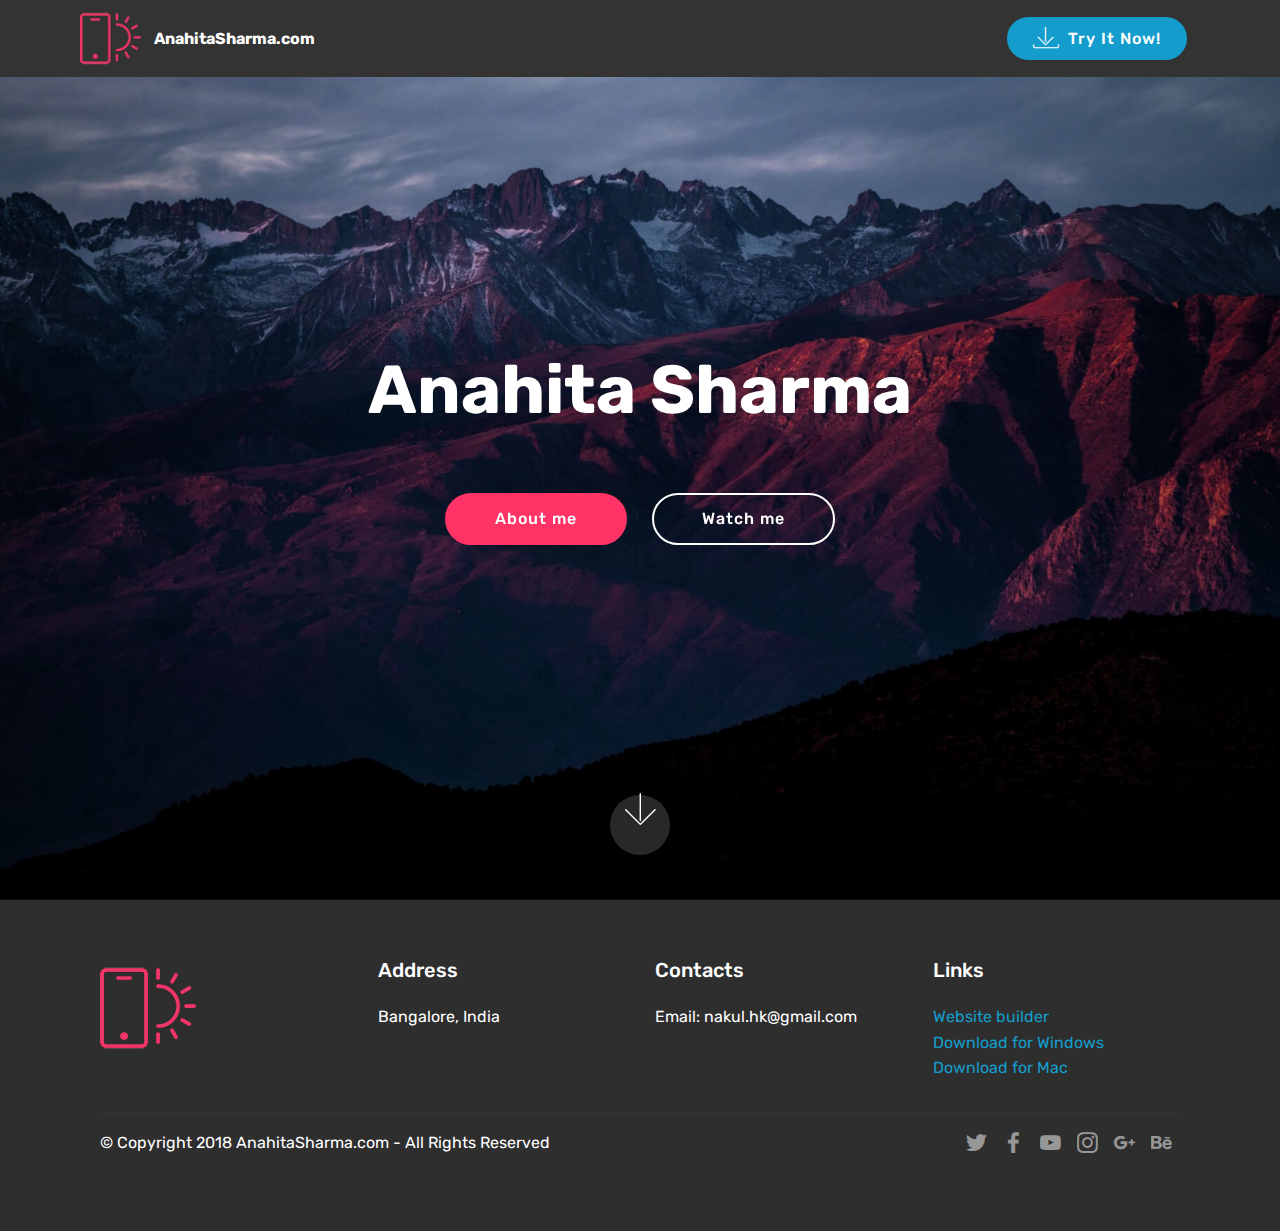
==== commit 07e329d5: "create github pages" ====
--- a/index.html
+++ b/index.html
@@ -60,7 +60,7 @@
     </nav>
 </section>
 
-<section class="engine"><a href="https://mobiri.se/q">free responsive web templates</a></section><section class="cid-r0ZAJ6Li3V mbr-fullscreen mbr-parallax-background" id="header2-5">
+<section class="engine"><a href="https://mobiri.se/w">html5 templates</a></section><section class="cid-r0ZAJ6Li3V mbr-fullscreen mbr-parallax-background" id="header2-5">
 
     
 
@@ -104,20 +104,14 @@
                 <h5 class="pb-3">
                     Address
                 </h5>
-                <p class="mbr-text">
-                    1234 Street Name
-                    <br>City, AA 99999
-                </p>
+                <p class="mbr-text">Bangalore, India</p>
             </div>
             <div class="col-12 col-md-3 mbr-fonts-style display-7">
                 <h5 class="pb-3">
                     Contacts
                 </h5>
                 <p class="mbr-text">
-                    Email: support@mobirise.com
-                    <br>Phone: +1 (0) 000 0000 001
-                    <br>Fax: +1 (0) 000 0000 002
-                </p>
+                    Email: nakul.hk@gmail.com &nbsp; &nbsp; &nbsp; &nbsp; &nbsp; &nbsp; &nbsp; &nbsp; &nbsp; &nbsp;&nbsp;<br><br></p>
             </div>
             <div class="col-12 col-md-3 mbr-fonts-style display-7">
                 <h5 class="pb-3">
@@ -139,7 +133,7 @@
             <div class="media-container-row mbr-white">
                 <div class="col-sm-6 copyright">
                     <p class="mbr-text mbr-fonts-style display-7">
-                        © Copyright 2017 Mobirise - All Rights Reserved
+                        © Copyright 2018 AnahitaSharma.com - All Rights Reserved
                     </p>
                 </div>
                 <div class="col-md-6">
--- a/assets/mobirise/css/mbr-additional.css
+++ b/assets/mobirise/css/mbr-additional.css
@@ -1823,3 +1823,1310 @@
     -webkit-justify-content: center;
   }
 }
+.cid-r0ZzZjJ7ng .navbar {
+  padding: .5rem 0;
+  background: #333333;
+  transition: none;
+  min-height: 77px;
+}
+.cid-r0ZzZjJ7ng .navbar-dropdown.bg-color.transparent.opened {
+  background: #333333;
+}
+.cid-r0ZzZjJ7ng a {
+  font-style: normal;
+}
+.cid-r0ZzZjJ7ng .nav-item span {
+  padding-right: 0.4em;
+  line-height: 0.5em;
+  vertical-align: text-bottom;
+  position: relative;
+  text-decoration: none;
+}
+.cid-r0ZzZjJ7ng .nav-item a {
+  display: flex;
+  align-items: center;
+  justify-content: center;
+  padding: 0.7rem 0 !important;
+  margin: 0rem .65rem !important;
+}
+.cid-r0ZzZjJ7ng .nav-item:focus,
+.cid-r0ZzZjJ7ng .nav-link:focus {
+  outline: none;
+}
+.cid-r0ZzZjJ7ng .btn {
+  padding: 0.4rem 1.5rem;
+  display: inline-flex;
+  align-items: center;
+}
+.cid-r0ZzZjJ7ng .btn .mbr-iconfont {
+  font-size: 1.6rem;
+}
+.cid-r0ZzZjJ7ng .menu-logo {
+  margin-right: auto;
+}
+.cid-r0ZzZjJ7ng .menu-logo .navbar-brand {
+  display: flex;
+  margin-left: 5rem;
+  padding: 0;
+  transition: padding .2s;
+  min-height: 3.8rem;
+  align-items: center;
+}
+.cid-r0ZzZjJ7ng .menu-logo .navbar-brand .navbar-caption-wrap {
+  display: -webkit-flex;
+  -webkit-align-items: center;
+  align-items: center;
+  word-break: break-word;
+  min-width: 7rem;
+  margin: .3rem 0;
+}
+.cid-r0ZzZjJ7ng .menu-logo .navbar-brand .navbar-caption-wrap .navbar-caption {
+  line-height: 1.2rem !important;
+  padding-right: 2rem;
+}
+.cid-r0ZzZjJ7ng .menu-logo .navbar-brand .navbar-logo {
+  font-size: 4rem;
+  transition: font-size 0.25s;
+}
+.cid-r0ZzZjJ7ng .menu-logo .navbar-brand .navbar-logo img {
+  display: flex;
+}
+.cid-r0ZzZjJ7ng .menu-logo .navbar-brand .navbar-logo .mbr-iconfont {
+  transition: font-size 0.25s;
+}
+.cid-r0ZzZjJ7ng .navbar-toggleable-sm .navbar-collapse {
+  justify-content: flex-end;
+  -webkit-justify-content: flex-end;
+  padding-right: 5rem;
+  width: auto;
+}
+.cid-r0ZzZjJ7ng .navbar-toggleable-sm .navbar-collapse .navbar-nav {
+  flex-wrap: wrap;
+  -webkit-flex-wrap: wrap;
+  padding-left: 0;
+}
+.cid-r0ZzZjJ7ng .navbar-toggleable-sm .navbar-collapse .navbar-nav .nav-item {
+  -webkit-align-self: center;
+  align-self: center;
+}
+.cid-r0ZzZjJ7ng .navbar-toggleable-sm .navbar-collapse .navbar-buttons {
+  padding-left: 0;
+  padding-bottom: 0;
+}
+.cid-r0ZzZjJ7ng .dropdown .dropdown-menu {
+  background: #333333;
+  display: none;
+  position: absolute;
+  min-width: 5rem;
+  padding-top: 1.4rem;
+  padding-bottom: 1.4rem;
+  text-align: left;
+}
+.cid-r0ZzZjJ7ng .dropdown .dropdown-menu .dropdown-item {
+  width: auto;
+  padding: 0.235em 1.5385em 0.235em 1.5385em !important;
+}
+.cid-r0ZzZjJ7ng .dropdown .dropdown-menu .dropdown-item::after {
+  right: 0.5rem;
+}
+.cid-r0ZzZjJ7ng .dropdown .dropdown-menu .dropdown-submenu {
+  margin: 0;
+}
+.cid-r0ZzZjJ7ng .dropdown.open > .dropdown-menu {
+  display: block;
+}
+.cid-r0ZzZjJ7ng .navbar-toggleable-sm.opened:after {
+  position: absolute;
+  width: 100vw;
+  height: 100vh;
+  content: '';
+  background-color: rgba(0, 0, 0, 0.1);
+  left: 0;
+  bottom: 0;
+  transform: translateY(100%);
+  -webkit-transform: translateY(100%);
+  z-index: 1000;
+}
+.cid-r0ZzZjJ7ng .navbar.navbar-short {
+  min-height: 60px;
+  transition: all .2s;
+}
+.cid-r0ZzZjJ7ng .navbar.navbar-short .navbar-toggler-right {
+  top: 20px;
+}
+.cid-r0ZzZjJ7ng .navbar.navbar-short .navbar-logo a {
+  font-size: 2.5rem !important;
+  line-height: 2.5rem;
+  transition: font-size 0.25s;
+}
+.cid-r0ZzZjJ7ng .navbar.navbar-short .navbar-logo a .mbr-iconfont {
+  font-size: 2.5rem !important;
+}
+.cid-r0ZzZjJ7ng .navbar.navbar-short .navbar-logo a img {
+  height: 3rem !important;
+}
+.cid-r0ZzZjJ7ng .navbar.navbar-short .navbar-brand {
+  min-height: 3rem;
+}
+.cid-r0ZzZjJ7ng button.navbar-toggler {
+  width: 31px;
+  height: 18px;
+  cursor: pointer;
+  transition: all .2s;
+  top: 1.5rem;
+  right: 1rem;
+}
+.cid-r0ZzZjJ7ng button.navbar-toggler:focus {
+  outline: none;
+}
+.cid-r0ZzZjJ7ng button.navbar-toggler .hamburger span {
+  position: absolute;
+  right: 0;
+  width: 30px;
+  height: 2px;
+  border-right: 5px;
+  background-color: #ffffff;
+}
+.cid-r0ZzZjJ7ng button.navbar-toggler .hamburger span:nth-child(1) {
+  top: 0;
+  transition: all .2s;
+}
+.cid-r0ZzZjJ7ng button.navbar-toggler .hamburger span:nth-child(2) {
+  top: 8px;
+  transition: all .15s;
+}
+.cid-r0ZzZjJ7ng button.navbar-toggler .hamburger span:nth-child(3) {
+  top: 8px;
+  transition: all .15s;
+}
+.cid-r0ZzZjJ7ng button.navbar-toggler .hamburger span:nth-child(4) {
+  top: 16px;
+  transition: all .2s;
+}
+.cid-r0ZzZjJ7ng nav.opened .hamburger span:nth-child(1) {
+  top: 8px;
+  width: 0;
+  opacity: 0;
+  right: 50%;
+  transition: all .2s;
+}
+.cid-r0ZzZjJ7ng nav.opened .hamburger span:nth-child(2) {
+  -webkit-transform: rotate(45deg);
+  transform: rotate(45deg);
+  transition: all .25s;
+}
+.cid-r0ZzZjJ7ng nav.opened .hamburger span:nth-child(3) {
+  -webkit-transform: rotate(-45deg);
+  transform: rotate(-45deg);
+  transition: all .25s;
+}
+.cid-r0ZzZjJ7ng nav.opened .hamburger span:nth-child(4) {
+  top: 8px;
+  width: 0;
+  opacity: 0;
+  right: 50%;
+  transition: all .2s;
+}
+.cid-r0ZzZjJ7ng .collapsed.navbar-expand {
+  flex-direction: column;
+}
+.cid-r0ZzZjJ7ng .collapsed .btn {
+  display: flex;
+}
+.cid-r0ZzZjJ7ng .collapsed .navbar-collapse {
+  display: none !important;
+  padding-right: 0 !important;
+}
+.cid-r0ZzZjJ7ng .collapsed .navbar-collapse.collapsing,
+.cid-r0ZzZjJ7ng .collapsed .navbar-collapse.show {
+  display: block !important;
+}
+.cid-r0ZzZjJ7ng .collapsed .navbar-collapse.collapsing .navbar-nav,
+.cid-r0ZzZjJ7ng .collapsed .navbar-collapse.show .navbar-nav {
+  display: block;
+  text-align: center;
+}
+.cid-r0ZzZjJ7ng .collapsed .navbar-collapse.collapsing .navbar-nav .nav-item,
+.cid-r0ZzZjJ7ng .collapsed .navbar-collapse.show .navbar-nav .nav-item {
+  clear: both;
+}
+.cid-r0ZzZjJ7ng .collapsed .navbar-collapse.collapsing .navbar-buttons,
+.cid-r0ZzZjJ7ng .collapsed .navbar-collapse.show .navbar-buttons {
+  text-align: center;
+}
+.cid-r0ZzZjJ7ng .collapsed .navbar-collapse.collapsing .navbar-buttons:last-child,
+.cid-r0ZzZjJ7ng .collapsed .navbar-collapse.show .navbar-buttons:last-child {
+  margin-bottom: 1rem;
+}
+.cid-r0ZzZjJ7ng .collapsed button.navbar-toggler {
+  display: block;
+}
+.cid-r0ZzZjJ7ng .collapsed .navbar-brand {
+  margin-left: 1rem !important;
+}
+.cid-r0ZzZjJ7ng .collapsed .navbar-toggleable-sm {
+  flex-direction: column;
+  -webkit-flex-direction: column;
+}
+.cid-r0ZzZjJ7ng .collapsed .dropdown .dropdown-menu {
+  width: 100%;
+  text-align: center;
+  position: relative;
+  opacity: 0;
+  display: block;
+  height: 0;
+  visibility: hidden;
+  padding: 0;
+  transition-duration: .5s;
+  transition-property: opacity,padding,height;
+}
+.cid-r0ZzZjJ7ng .collapsed .dropdown.open > .dropdown-menu {
+  position: relative;
+  opacity: 1;
+  height: auto;
+  padding: 1.4rem 0;
+  visibility: visible;
+}
+.cid-r0ZzZjJ7ng .collapsed .dropdown .dropdown-submenu {
+  left: 0;
+  text-align: center;
+  width: 100%;
+}
+.cid-r0ZzZjJ7ng .collapsed .dropdown .dropdown-toggle[data-toggle="dropdown-submenu"]::after {
+  margin-top: 0;
+  position: inherit;
+  right: 0;
+  top: 50%;
+  display: inline-block;
+  width: 0;
+  height: 0;
+  margin-left: .3em;
+  vertical-align: middle;
+  content: "";
+  border-top: .30em solid;
+  border-right: .30em solid transparent;
+  border-left: .30em solid transparent;
+}
+@media (max-width: 991px) {
+  .cid-r0ZzZjJ7ng .navbar-expand {
+    flex-direction: column;
+  }
+  .cid-r0ZzZjJ7ng img {
+    height: 3.8rem !important;
+  }
+  .cid-r0ZzZjJ7ng .btn {
+    display: flex;
+  }
+  .cid-r0ZzZjJ7ng button.navbar-toggler {
+    display: block;
+  }
+  .cid-r0ZzZjJ7ng .navbar-brand {
+    margin-left: 1rem !important;
+  }
+  .cid-r0ZzZjJ7ng .navbar-toggleable-sm {
+    flex-direction: column;
+    -webkit-flex-direction: column;
+  }
+  .cid-r0ZzZjJ7ng .navbar-collapse {
+    display: none !important;
+    padding-right: 0 !important;
+  }
+  .cid-r0ZzZjJ7ng .navbar-collapse.collapsing,
+  .cid-r0ZzZjJ7ng .navbar-collapse.show {
+    display: block !important;
+  }
+  .cid-r0ZzZjJ7ng .navbar-collapse.collapsing .navbar-nav,
+  .cid-r0ZzZjJ7ng .navbar-collapse.show .navbar-nav {
+    display: block;
+    text-align: center;
+  }
+  .cid-r0ZzZjJ7ng .navbar-collapse.collapsing .navbar-nav .nav-item,
+  .cid-r0ZzZjJ7ng .navbar-collapse.show .navbar-nav .nav-item {
+    clear: both;
+  }
+  .cid-r0ZzZjJ7ng .navbar-collapse.collapsing .navbar-buttons,
+  .cid-r0ZzZjJ7ng .navbar-collapse.show .navbar-buttons {
+    text-align: center;
+  }
+  .cid-r0ZzZjJ7ng .navbar-collapse.collapsing .navbar-buttons:last-child,
+  .cid-r0ZzZjJ7ng .navbar-collapse.show .navbar-buttons:last-child {
+    margin-bottom: 1rem;
+  }
+  .cid-r0ZzZjJ7ng .dropdown .dropdown-menu {
+    width: 100%;
+    text-align: center;
+    position: relative;
+    opacity: 0;
+    display: block;
+    height: 0;
+    visibility: hidden;
+    padding: 0;
+    transition-duration: .5s;
+    transition-property: opacity,padding,height;
+  }
+  .cid-r0ZzZjJ7ng .dropdown.open > .dropdown-menu {
+    position: relative;
+    opacity: 1;
+    height: auto;
+    padding: 1.4rem 0;
+    visibility: visible;
+  }
+  .cid-r0ZzZjJ7ng .dropdown .dropdown-submenu {
+    left: 0;
+    text-align: center;
+    width: 100%;
+  }
+  .cid-r0ZzZjJ7ng .dropdown .dropdown-toggle[data-toggle="dropdown-submenu"]::after {
+    margin-top: 0;
+    position: inherit;
+    right: 0;
+    top: 50%;
+    display: inline-block;
+    width: 0;
+    height: 0;
+    margin-left: .3em;
+    vertical-align: middle;
+    content: "";
+    border-top: .30em solid;
+    border-right: .30em solid transparent;
+    border-left: .30em solid transparent;
+  }
+}
+@media (min-width: 767px) {
+  .cid-r0ZzZjJ7ng .menu-logo {
+    flex-shrink: 0;
+  }
+}
+.cid-r0ZzZjJ7ng .navbar-collapse {
+  flex-basis: auto;
+}
+.cid-r0ZzZjJ7ng .nav-link:hover,
+.cid-r0ZzZjJ7ng .dropdown-item:hover {
+  color: #c1c1c1 !important;
+}
+.cid-r0ZCMfeMzI {
+  padding-top: 90px;
+  padding-bottom: 90px;
+  background-color: #ffffff;
+}
+.cid-r0ZCMfeMzI .mbr-slider .carousel-control {
+  background: #1b1b1b;
+}
+.cid-r0ZCMfeMzI .mbr-slider .carousel-control-prev {
+  left: 0;
+  margin-left: 2.5rem;
+}
+.cid-r0ZCMfeMzI .mbr-slider .carousel-control-next {
+  right: 0;
+  margin-right: 2.5rem;
+}
+.cid-r0ZCMfeMzI .mbr-slider .modal-body .close {
+  background: #1b1b1b;
+}
+.cid-r0ZCMfeMzI .mbr-gallery-item > div::before {
+  content: '';
+  position: absolute;
+  left: 0;
+  top: 0;
+  width: 100%;
+  height: 100%;
+  background: #554346;
+  background: linear-gradient(to left, #554346, #45505b) !important;
+  opacity: 0;
+  -webkit-transition: 0.2s opacity ease-in-out;
+  transition: 0.2s opacity ease-in-out;
+}
+.cid-r0ZCMfeMzI .mbr-gallery-item > div:hover .mbr-gallery-title::before {
+  background: transparent !important;
+}
+.cid-r0ZCMfeMzI .mbr-gallery-item > div:hover:before {
+  opacity: 0.7 !important;
+}
+.cid-r0ZCMfeMzI .mbr-gallery-title {
+  font-size: .9em;
+  position: absolute;
+  display: block;
+  width: 100%;
+  bottom: 0;
+  padding: 1rem;
+  color: #fff;
+  z-index: 2;
+}
+.cid-r0ZCMfeMzI .mbr-gallery-title:before {
+  content: " ";
+  width: 100%;
+  height: 100%;
+  top: 0;
+  left: 0;
+  z-index: -1;
+  position: absolute;
+  background: #554346 !important;
+  background: linear-gradient(to left, #554346, #45505b) !important;
+  opacity: 0.7;
+  -webkit-transition: 0.2s background ease-in-out;
+  transition: 0.2s background ease-in-out;
+}
+.cid-r0ZDQ3lVUw {
+  padding-top: 45px;
+  padding-bottom: 45px;
+  background-color: #2e2e2e;
+}
+@media (max-width: 767px) {
+  .cid-r0ZDQ3lVUw .content {
+    text-align: center;
+  }
+  .cid-r0ZDQ3lVUw .content > div:not(:last-child) {
+    margin-bottom: 2rem;
+  }
+}
+.cid-r0ZDQ3lVUw .img-logo img {
+  height: 6rem;
+}
+.cid-r0ZDQ3lVUw [type="email"] {
+  font-size: .75rem;
+  margin-bottom: 5px;
+  text-align: center;
+  min-width: 150px;
+}
+.cid-r0ZDQ3lVUw .input-group-btn {
+  display: inline-block;
+}
+.cid-r0ZDQ3lVUw .input-group-btn a.btn {
+  margin: 0 !important;
+}
+.cid-r0ZDQ3lVUw .input-group {
+  -webkit-flex-wrap: wrap;
+  flex-wrap: wrap;
+  justify-content: center;
+}
+.cid-r0ZDQ3lVUw [type="submit"] {
+  padding: .75rem 1.5625rem !important;
+  margin-left: .625rem;
+  text-transform: none;
+}
+.cid-r0ZDQ3lVUw .social-list {
+  padding-left: 0;
+  margin-bottom: 0;
+  list-style: none;
+  display: flex;
+  flex-wrap: wrap;
+}
+.cid-r0ZDQ3lVUw .social-list .mbr-iconfont-social {
+  font-size: 1.3rem;
+  color: #fff;
+}
+.cid-r0ZDQ3lVUw .social-list .soc-item {
+  margin: 0 .5rem;
+}
+.cid-r0ZDQ3lVUw .social-list a {
+  margin: 0;
+  opacity: .5;
+  -webkit-transition: .2s linear;
+  transition: .2s linear;
+}
+.cid-r0ZDQ3lVUw .social-list a:hover {
+  opacity: 1;
+}
+@media (max-width: 767px) {
+  .cid-r0ZDQ3lVUw .social-list {
+    justify-content: center;
+    -webkit-justify-content: center;
+  }
+}
+@media (max-width: 767px) {
+  .cid-r0ZDQ3lVUw .footer-lower .copyright {
+    margin-bottom: 1rem;
+    text-align: center;
+  }
+}
+.cid-r0ZDQ3lVUw .footer-lower hr {
+  margin: 1rem 0;
+  border-color: #fff;
+  opacity: .05;
+}
+.cid-r0ZDQ3lVUw form .input-group input.form-control,
+.cid-r0ZDQ3lVUw form .input-group-btn .btn {
+  border-top-right-radius: 3px;
+  border-bottom-right-radius: 3px;
+  border-top-left-radius: 3px;
+  border-bottom-left-radius: 3px;
+}
+.cid-r0ZDQ3lVUw .form-inline {
+  justify-content: center;
+}
+.cid-r0ZDQ3lVUw .form-group {
+  margin: 0;
+}
+@media (max-width: 767px) {
+  .cid-r0ZDQ3lVUw .foot-logo {
+    text-align: center !important;
+  }
+  .cid-r0ZDQ3lVUw .foot-title {
+    text-align: center !important;
+  }
+  .cid-r0ZDQ3lVUw .mbr-text {
+    text-align: center !important;
+  }
+}
+.cid-r0ZzZjJ7ng .navbar {
+  padding: .5rem 0;
+  background: #333333;
+  transition: none;
+  min-height: 77px;
+}
+.cid-r0ZzZjJ7ng .navbar-dropdown.bg-color.transparent.opened {
+  background: #333333;
+}
+.cid-r0ZzZjJ7ng a {
+  font-style: normal;
+}
+.cid-r0ZzZjJ7ng .nav-item span {
+  padding-right: 0.4em;
+  line-height: 0.5em;
+  vertical-align: text-bottom;
+  position: relative;
+  text-decoration: none;
+}
+.cid-r0ZzZjJ7ng .nav-item a {
+  display: flex;
+  align-items: center;
+  justify-content: center;
+  padding: 0.7rem 0 !important;
+  margin: 0rem .65rem !important;
+}
+.cid-r0ZzZjJ7ng .nav-item:focus,
+.cid-r0ZzZjJ7ng .nav-link:focus {
+  outline: none;
+}
+.cid-r0ZzZjJ7ng .btn {
+  padding: 0.4rem 1.5rem;
+  display: inline-flex;
+  align-items: center;
+}
+.cid-r0ZzZjJ7ng .btn .mbr-iconfont {
+  font-size: 1.6rem;
+}
+.cid-r0ZzZjJ7ng .menu-logo {
+  margin-right: auto;
+}
+.cid-r0ZzZjJ7ng .menu-logo .navbar-brand {
+  display: flex;
+  margin-left: 5rem;
+  padding: 0;
+  transition: padding .2s;
+  min-height: 3.8rem;
+  align-items: center;
+}
+.cid-r0ZzZjJ7ng .menu-logo .navbar-brand .navbar-caption-wrap {
+  display: -webkit-flex;
+  -webkit-align-items: center;
+  align-items: center;
+  word-break: break-word;
+  min-width: 7rem;
+  margin: .3rem 0;
+}
+.cid-r0ZzZjJ7ng .menu-logo .navbar-brand .navbar-caption-wrap .navbar-caption {
+  line-height: 1.2rem !important;
+  padding-right: 2rem;
+}
+.cid-r0ZzZjJ7ng .menu-logo .navbar-brand .navbar-logo {
+  font-size: 4rem;
+  transition: font-size 0.25s;
+}
+.cid-r0ZzZjJ7ng .menu-logo .navbar-brand .navbar-logo img {
+  display: flex;
+}
+.cid-r0ZzZjJ7ng .menu-logo .navbar-brand .navbar-logo .mbr-iconfont {
+  transition: font-size 0.25s;
+}
+.cid-r0ZzZjJ7ng .navbar-toggleable-sm .navbar-collapse {
+  justify-content: flex-end;
+  -webkit-justify-content: flex-end;
+  padding-right: 5rem;
+  width: auto;
+}
+.cid-r0ZzZjJ7ng .navbar-toggleable-sm .navbar-collapse .navbar-nav {
+  flex-wrap: wrap;
+  -webkit-flex-wrap: wrap;
+  padding-left: 0;
+}
+.cid-r0ZzZjJ7ng .navbar-toggleable-sm .navbar-collapse .navbar-nav .nav-item {
+  -webkit-align-self: center;
+  align-self: center;
+}
+.cid-r0ZzZjJ7ng .navbar-toggleable-sm .navbar-collapse .navbar-buttons {
+  padding-left: 0;
+  padding-bottom: 0;
+}
+.cid-r0ZzZjJ7ng .dropdown .dropdown-menu {
+  background: #333333;
+  display: none;
+  position: absolute;
+  min-width: 5rem;
+  padding-top: 1.4rem;
+  padding-bottom: 1.4rem;
+  text-align: left;
+}
+.cid-r0ZzZjJ7ng .dropdown .dropdown-menu .dropdown-item {
+  width: auto;
+  padding: 0.235em 1.5385em 0.235em 1.5385em !important;
+}
+.cid-r0ZzZjJ7ng .dropdown .dropdown-menu .dropdown-item::after {
+  right: 0.5rem;
+}
+.cid-r0ZzZjJ7ng .dropdown .dropdown-menu .dropdown-submenu {
+  margin: 0;
+}
+.cid-r0ZzZjJ7ng .dropdown.open > .dropdown-menu {
+  display: block;
+}
+.cid-r0ZzZjJ7ng .navbar-toggleable-sm.opened:after {
+  position: absolute;
+  width: 100vw;
+  height: 100vh;
+  content: '';
+  background-color: rgba(0, 0, 0, 0.1);
+  left: 0;
+  bottom: 0;
+  transform: translateY(100%);
+  -webkit-transform: translateY(100%);
+  z-index: 1000;
+}
+.cid-r0ZzZjJ7ng .navbar.navbar-short {
+  min-height: 60px;
+  transition: all .2s;
+}
+.cid-r0ZzZjJ7ng .navbar.navbar-short .navbar-toggler-right {
+  top: 20px;
+}
+.cid-r0ZzZjJ7ng .navbar.navbar-short .navbar-logo a {
+  font-size: 2.5rem !important;
+  line-height: 2.5rem;
+  transition: font-size 0.25s;
+}
+.cid-r0ZzZjJ7ng .navbar.navbar-short .navbar-logo a .mbr-iconfont {
+  font-size: 2.5rem !important;
+}
+.cid-r0ZzZjJ7ng .navbar.navbar-short .navbar-logo a img {
+  height: 3rem !important;
+}
+.cid-r0ZzZjJ7ng .navbar.navbar-short .navbar-brand {
+  min-height: 3rem;
+}
+.cid-r0ZzZjJ7ng button.navbar-toggler {
+  width: 31px;
+  height: 18px;
+  cursor: pointer;
+  transition: all .2s;
+  top: 1.5rem;
+  right: 1rem;
+}
+.cid-r0ZzZjJ7ng button.navbar-toggler:focus {
+  outline: none;
+}
+.cid-r0ZzZjJ7ng button.navbar-toggler .hamburger span {
+  position: absolute;
+  right: 0;
+  width: 30px;
+  height: 2px;
+  border-right: 5px;
+  background-color: #ffffff;
+}
+.cid-r0ZzZjJ7ng button.navbar-toggler .hamburger span:nth-child(1) {
+  top: 0;
+  transition: all .2s;
+}
+.cid-r0ZzZjJ7ng button.navbar-toggler .hamburger span:nth-child(2) {
+  top: 8px;
+  transition: all .15s;
+}
+.cid-r0ZzZjJ7ng button.navbar-toggler .hamburger span:nth-child(3) {
+  top: 8px;
+  transition: all .15s;
+}
+.cid-r0ZzZjJ7ng button.navbar-toggler .hamburger span:nth-child(4) {
+  top: 16px;
+  transition: all .2s;
+}
+.cid-r0ZzZjJ7ng nav.opened .hamburger span:nth-child(1) {
+  top: 8px;
+  width: 0;
+  opacity: 0;
+  right: 50%;
+  transition: all .2s;
+}
+.cid-r0ZzZjJ7ng nav.opened .hamburger span:nth-child(2) {
+  -webkit-transform: rotate(45deg);
+  transform: rotate(45deg);
+  transition: all .25s;
+}
+.cid-r0ZzZjJ7ng nav.opened .hamburger span:nth-child(3) {
+  -webkit-transform: rotate(-45deg);
+  transform: rotate(-45deg);
+  transition: all .25s;
+}
+.cid-r0ZzZjJ7ng nav.opened .hamburger span:nth-child(4) {
+  top: 8px;
+  width: 0;
+  opacity: 0;
+  right: 50%;
+  transition: all .2s;
+}
+.cid-r0ZzZjJ7ng .collapsed.navbar-expand {
+  flex-direction: column;
+}
+.cid-r0ZzZjJ7ng .collapsed .btn {
+  display: flex;
+}
+.cid-r0ZzZjJ7ng .collapsed .navbar-collapse {
+  display: none !important;
+  padding-right: 0 !important;
+}
+.cid-r0ZzZjJ7ng .collapsed .navbar-collapse.collapsing,
+.cid-r0ZzZjJ7ng .collapsed .navbar-collapse.show {
+  display: block !important;
+}
+.cid-r0ZzZjJ7ng .collapsed .navbar-collapse.collapsing .navbar-nav,
+.cid-r0ZzZjJ7ng .collapsed .navbar-collapse.show .navbar-nav {
+  display: block;
+  text-align: center;
+}
+.cid-r0ZzZjJ7ng .collapsed .navbar-collapse.collapsing .navbar-nav .nav-item,
+.cid-r0ZzZjJ7ng .collapsed .navbar-collapse.show .navbar-nav .nav-item {
+  clear: both;
+}
+.cid-r0ZzZjJ7ng .collapsed .navbar-collapse.collapsing .navbar-buttons,
+.cid-r0ZzZjJ7ng .collapsed .navbar-collapse.show .navbar-buttons {
+  text-align: center;
+}
+.cid-r0ZzZjJ7ng .collapsed .navbar-collapse.collapsing .navbar-buttons:last-child,
+.cid-r0ZzZjJ7ng .collapsed .navbar-collapse.show .navbar-buttons:last-child {
+  margin-bottom: 1rem;
+}
+.cid-r0ZzZjJ7ng .collapsed button.navbar-toggler {
+  display: block;
+}
+.cid-r0ZzZjJ7ng .collapsed .navbar-brand {
+  margin-left: 1rem !important;
+}
+.cid-r0ZzZjJ7ng .collapsed .navbar-toggleable-sm {
+  flex-direction: column;
+  -webkit-flex-direction: column;
+}
+.cid-r0ZzZjJ7ng .collapsed .dropdown .dropdown-menu {
+  width: 100%;
+  text-align: center;
+  position: relative;
+  opacity: 0;
+  display: block;
+  height: 0;
+  visibility: hidden;
+  padding: 0;
+  transition-duration: .5s;
+  transition-property: opacity,padding,height;
+}
+.cid-r0ZzZjJ7ng .collapsed .dropdown.open > .dropdown-menu {
+  position: relative;
+  opacity: 1;
+  height: auto;
+  padding: 1.4rem 0;
+  visibility: visible;
+}
+.cid-r0ZzZjJ7ng .collapsed .dropdown .dropdown-submenu {
+  left: 0;
+  text-align: center;
+  width: 100%;
+}
+.cid-r0ZzZjJ7ng .collapsed .dropdown .dropdown-toggle[data-toggle="dropdown-submenu"]::after {
+  margin-top: 0;
+  position: inherit;
+  right: 0;
+  top: 50%;
+  display: inline-block;
+  width: 0;
+  height: 0;
+  margin-left: .3em;
+  vertical-align: middle;
+  content: "";
+  border-top: .30em solid;
+  border-right: .30em solid transparent;
+  border-left: .30em solid transparent;
+}
+@media (max-width: 991px) {
+  .cid-r0ZzZjJ7ng .navbar-expand {
+    flex-direction: column;
+  }
+  .cid-r0ZzZjJ7ng img {
+    height: 3.8rem !important;
+  }
+  .cid-r0ZzZjJ7ng .btn {
+    display: flex;
+  }
+  .cid-r0ZzZjJ7ng button.navbar-toggler {
+    display: block;
+  }
+  .cid-r0ZzZjJ7ng .navbar-brand {
+    margin-left: 1rem !important;
+  }
+  .cid-r0ZzZjJ7ng .navbar-toggleable-sm {
+    flex-direction: column;
+    -webkit-flex-direction: column;
+  }
+  .cid-r0ZzZjJ7ng .navbar-collapse {
+    display: none !important;
+    padding-right: 0 !important;
+  }
+  .cid-r0ZzZjJ7ng .navbar-collapse.collapsing,
+  .cid-r0ZzZjJ7ng .navbar-collapse.show {
+    display: block !important;
+  }
+  .cid-r0ZzZjJ7ng .navbar-collapse.collapsing .navbar-nav,
+  .cid-r0ZzZjJ7ng .navbar-collapse.show .navbar-nav {
+    display: block;
+    text-align: center;
+  }
+  .cid-r0ZzZjJ7ng .navbar-collapse.collapsing .navbar-nav .nav-item,
+  .cid-r0ZzZjJ7ng .navbar-collapse.show .navbar-nav .nav-item {
+    clear: both;
+  }
+  .cid-r0ZzZjJ7ng .navbar-collapse.collapsing .navbar-buttons,
+  .cid-r0ZzZjJ7ng .navbar-collapse.show .navbar-buttons {
+    text-align: center;
+  }
+  .cid-r0ZzZjJ7ng .navbar-collapse.collapsing .navbar-buttons:last-child,
+  .cid-r0ZzZjJ7ng .navbar-collapse.show .navbar-buttons:last-child {
+    margin-bottom: 1rem;
+  }
+  .cid-r0ZzZjJ7ng .dropdown .dropdown-menu {
+    width: 100%;
+    text-align: center;
+    position: relative;
+    opacity: 0;
+    display: block;
+    height: 0;
+    visibility: hidden;
+    padding: 0;
+    transition-duration: .5s;
+    transition-property: opacity,padding,height;
+  }
+  .cid-r0ZzZjJ7ng .dropdown.open > .dropdown-menu {
+    position: relative;
+    opacity: 1;
+    height: auto;
+    padding: 1.4rem 0;
+    visibility: visible;
+  }
+  .cid-r0ZzZjJ7ng .dropdown .dropdown-submenu {
+    left: 0;
+    text-align: center;
+    width: 100%;
+  }
+  .cid-r0ZzZjJ7ng .dropdown .dropdown-toggle[data-toggle="dropdown-submenu"]::after {
+    margin-top: 0;
+    position: inherit;
+    right: 0;
+    top: 50%;
+    display: inline-block;
+    width: 0;
+    height: 0;
+    margin-left: .3em;
+    vertical-align: middle;
+    content: "";
+    border-top: .30em solid;
+    border-right: .30em solid transparent;
+    border-left: .30em solid transparent;
+  }
+}
+@media (min-width: 767px) {
+  .cid-r0ZzZjJ7ng .menu-logo {
+    flex-shrink: 0;
+  }
+}
+.cid-r0ZzZjJ7ng .navbar-collapse {
+  flex-basis: auto;
+}
+.cid-r0ZzZjJ7ng .nav-link:hover,
+.cid-r0ZzZjJ7ng .dropdown-item:hover {
+  color: #c1c1c1 !important;
+}
+.cid-r0ZzZjJ7ng .navbar {
+  padding: .5rem 0;
+  background: #333333;
+  transition: none;
+  min-height: 77px;
+}
+.cid-r0ZzZjJ7ng .navbar-dropdown.bg-color.transparent.opened {
+  background: #333333;
+}
+.cid-r0ZzZjJ7ng a {
+  font-style: normal;
+}
+.cid-r0ZzZjJ7ng .nav-item span {
+  padding-right: 0.4em;
+  line-height: 0.5em;
+  vertical-align: text-bottom;
+  position: relative;
+  text-decoration: none;
+}
+.cid-r0ZzZjJ7ng .nav-item a {
+  display: flex;
+  align-items: center;
+  justify-content: center;
+  padding: 0.7rem 0 !important;
+  margin: 0rem .65rem !important;
+}
+.cid-r0ZzZjJ7ng .nav-item:focus,
+.cid-r0ZzZjJ7ng .nav-link:focus {
+  outline: none;
+}
+.cid-r0ZzZjJ7ng .btn {
+  padding: 0.4rem 1.5rem;
+  display: inline-flex;
+  align-items: center;
+}
+.cid-r0ZzZjJ7ng .btn .mbr-iconfont {
+  font-size: 1.6rem;
+}
+.cid-r0ZzZjJ7ng .menu-logo {
+  margin-right: auto;
+}
+.cid-r0ZzZjJ7ng .menu-logo .navbar-brand {
+  display: flex;
+  margin-left: 5rem;
+  padding: 0;
+  transition: padding .2s;
+  min-height: 3.8rem;
+  align-items: center;
+}
+.cid-r0ZzZjJ7ng .menu-logo .navbar-brand .navbar-caption-wrap {
+  display: -webkit-flex;
+  -webkit-align-items: center;
+  align-items: center;
+  word-break: break-word;
+  min-width: 7rem;
+  margin: .3rem 0;
+}
+.cid-r0ZzZjJ7ng .menu-logo .navbar-brand .navbar-caption-wrap .navbar-caption {
+  line-height: 1.2rem !important;
+  padding-right: 2rem;
+}
+.cid-r0ZzZjJ7ng .menu-logo .navbar-brand .navbar-logo {
+  font-size: 4rem;
+  transition: font-size 0.25s;
+}
+.cid-r0ZzZjJ7ng .menu-logo .navbar-brand .navbar-logo img {
+  display: flex;
+}
+.cid-r0ZzZjJ7ng .menu-logo .navbar-brand .navbar-logo .mbr-iconfont {
+  transition: font-size 0.25s;
+}
+.cid-r0ZzZjJ7ng .navbar-toggleable-sm .navbar-collapse {
+  justify-content: flex-end;
+  -webkit-justify-content: flex-end;
+  padding-right: 5rem;
+  width: auto;
+}
+.cid-r0ZzZjJ7ng .navbar-toggleable-sm .navbar-collapse .navbar-nav {
+  flex-wrap: wrap;
+  -webkit-flex-wrap: wrap;
+  padding-left: 0;
+}
+.cid-r0ZzZjJ7ng .navbar-toggleable-sm .navbar-collapse .navbar-nav .nav-item {
+  -webkit-align-self: center;
+  align-self: center;
+}
+.cid-r0ZzZjJ7ng .navbar-toggleable-sm .navbar-collapse .navbar-buttons {
+  padding-left: 0;
+  padding-bottom: 0;
+}
+.cid-r0ZzZjJ7ng .dropdown .dropdown-menu {
+  background: #333333;
+  display: none;
+  position: absolute;
+  min-width: 5rem;
+  padding-top: 1.4rem;
+  padding-bottom: 1.4rem;
+  text-align: left;
+}
+.cid-r0ZzZjJ7ng .dropdown .dropdown-menu .dropdown-item {
+  width: auto;
+  padding: 0.235em 1.5385em 0.235em 1.5385em !important;
+}
+.cid-r0ZzZjJ7ng .dropdown .dropdown-menu .dropdown-item::after {
+  right: 0.5rem;
+}
+.cid-r0ZzZjJ7ng .dropdown .dropdown-menu .dropdown-submenu {
+  margin: 0;
+}
+.cid-r0ZzZjJ7ng .dropdown.open > .dropdown-menu {
+  display: block;
+}
+.cid-r0ZzZjJ7ng .navbar-toggleable-sm.opened:after {
+  position: absolute;
+  width: 100vw;
+  height: 100vh;
+  content: '';
+  background-color: rgba(0, 0, 0, 0.1);
+  left: 0;
+  bottom: 0;
+  transform: translateY(100%);
+  -webkit-transform: translateY(100%);
+  z-index: 1000;
+}
+.cid-r0ZzZjJ7ng .navbar.navbar-short {
+  min-height: 60px;
+  transition: all .2s;
+}
+.cid-r0ZzZjJ7ng .navbar.navbar-short .navbar-toggler-right {
+  top: 20px;
+}
+.cid-r0ZzZjJ7ng .navbar.navbar-short .navbar-logo a {
+  font-size: 2.5rem !important;
+  line-height: 2.5rem;
+  transition: font-size 0.25s;
+}
+.cid-r0ZzZjJ7ng .navbar.navbar-short .navbar-logo a .mbr-iconfont {
+  font-size: 2.5rem !important;
+}
+.cid-r0ZzZjJ7ng .navbar.navbar-short .navbar-logo a img {
+  height: 3rem !important;
+}
+.cid-r0ZzZjJ7ng .navbar.navbar-short .navbar-brand {
+  min-height: 3rem;
+}
+.cid-r0ZzZjJ7ng button.navbar-toggler {
+  width: 31px;
+  height: 18px;
+  cursor: pointer;
+  transition: all .2s;
+  top: 1.5rem;
+  right: 1rem;
+}
+.cid-r0ZzZjJ7ng button.navbar-toggler:focus {
+  outline: none;
+}
+.cid-r0ZzZjJ7ng button.navbar-toggler .hamburger span {
+  position: absolute;
+  right: 0;
+  width: 30px;
+  height: 2px;
+  border-right: 5px;
+  background-color: #ffffff;
+}
+.cid-r0ZzZjJ7ng button.navbar-toggler .hamburger span:nth-child(1) {
+  top: 0;
+  transition: all .2s;
+}
+.cid-r0ZzZjJ7ng button.navbar-toggler .hamburger span:nth-child(2) {
+  top: 8px;
+  transition: all .15s;
+}
+.cid-r0ZzZjJ7ng button.navbar-toggler .hamburger span:nth-child(3) {
+  top: 8px;
+  transition: all .15s;
+}
+.cid-r0ZzZjJ7ng button.navbar-toggler .hamburger span:nth-child(4) {
+  top: 16px;
+  transition: all .2s;
+}
+.cid-r0ZzZjJ7ng nav.opened .hamburger span:nth-child(1) {
+  top: 8px;
+  width: 0;
+  opacity: 0;
+  right: 50%;
+  transition: all .2s;
+}
+.cid-r0ZzZjJ7ng nav.opened .hamburger span:nth-child(2) {
+  -webkit-transform: rotate(45deg);
+  transform: rotate(45deg);
+  transition: all .25s;
+}
+.cid-r0ZzZjJ7ng nav.opened .hamburger span:nth-child(3) {
+  -webkit-transform: rotate(-45deg);
+  transform: rotate(-45deg);
+  transition: all .25s;
+}
+.cid-r0ZzZjJ7ng nav.opened .hamburger span:nth-child(4) {
+  top: 8px;
+  width: 0;
+  opacity: 0;
+  right: 50%;
+  transition: all .2s;
+}
+.cid-r0ZzZjJ7ng .collapsed.navbar-expand {
+  flex-direction: column;
+}
+.cid-r0ZzZjJ7ng .collapsed .btn {
+  display: flex;
+}
+.cid-r0ZzZjJ7ng .collapsed .navbar-collapse {
+  display: none !important;
+  padding-right: 0 !important;
+}
+.cid-r0ZzZjJ7ng .collapsed .navbar-collapse.collapsing,
+.cid-r0ZzZjJ7ng .collapsed .navbar-collapse.show {
+  display: block !important;
+}
+.cid-r0ZzZjJ7ng .collapsed .navbar-collapse.collapsing .navbar-nav,
+.cid-r0ZzZjJ7ng .collapsed .navbar-collapse.show .navbar-nav {
+  display: block;
+  text-align: center;
+}
+.cid-r0ZzZjJ7ng .collapsed .navbar-collapse.collapsing .navbar-nav .nav-item,
+.cid-r0ZzZjJ7ng .collapsed .navbar-collapse.show .navbar-nav .nav-item {
+  clear: both;
+}
+.cid-r0ZzZjJ7ng .collapsed .navbar-collapse.collapsing .navbar-buttons,
+.cid-r0ZzZjJ7ng .collapsed .navbar-collapse.show .navbar-buttons {
+  text-align: center;
+}
+.cid-r0ZzZjJ7ng .collapsed .navbar-collapse.collapsing .navbar-buttons:last-child,
+.cid-r0ZzZjJ7ng .collapsed .navbar-collapse.show .navbar-buttons:last-child {
+  margin-bottom: 1rem;
+}
+.cid-r0ZzZjJ7ng .collapsed button.navbar-toggler {
+  display: block;
+}
+.cid-r0ZzZjJ7ng .collapsed .navbar-brand {
+  margin-left: 1rem !important;
+}
+.cid-r0ZzZjJ7ng .collapsed .navbar-toggleable-sm {
+  flex-direction: column;
+  -webkit-flex-direction: column;
+}
+.cid-r0ZzZjJ7ng .collapsed .dropdown .dropdown-menu {
+  width: 100%;
+  text-align: center;
+  position: relative;
+  opacity: 0;
+  display: block;
+  height: 0;
+  visibility: hidden;
+  padding: 0;
+  transition-duration: .5s;
+  transition-property: opacity,padding,height;
+}
+.cid-r0ZzZjJ7ng .collapsed .dropdown.open > .dropdown-menu {
+  position: relative;
+  opacity: 1;
+  height: auto;
+  padding: 1.4rem 0;
+  visibility: visible;
+}
+.cid-r0ZzZjJ7ng .collapsed .dropdown .dropdown-submenu {
+  left: 0;
+  text-align: center;
+  width: 100%;
+}
+.cid-r0ZzZjJ7ng .collapsed .dropdown .dropdown-toggle[data-toggle="dropdown-submenu"]::after {
+  margin-top: 0;
+  position: inherit;
+  right: 0;
+  top: 50%;
+  display: inline-block;
+  width: 0;
+  height: 0;
+  margin-left: .3em;
+  vertical-align: middle;
+  content: "";
+  border-top: .30em solid;
+  border-right: .30em solid transparent;
+  border-left: .30em solid transparent;
+}
+@media (max-width: 991px) {
+  .cid-r0ZzZjJ7ng .navbar-expand {
+    flex-direction: column;
+  }
+  .cid-r0ZzZjJ7ng img {
+    height: 3.8rem !important;
+  }
+  .cid-r0ZzZjJ7ng .btn {
+    display: flex;
+  }
+  .cid-r0ZzZjJ7ng button.navbar-toggler {
+    display: block;
+  }
+  .cid-r0ZzZjJ7ng .navbar-brand {
+    margin-left: 1rem !important;
+  }
+  .cid-r0ZzZjJ7ng .navbar-toggleable-sm {
+    flex-direction: column;
+    -webkit-flex-direction: column;
+  }
+  .cid-r0ZzZjJ7ng .navbar-collapse {
+    display: none !important;
+    padding-right: 0 !important;
+  }
+  .cid-r0ZzZjJ7ng .navbar-collapse.collapsing,
+  .cid-r0ZzZjJ7ng .navbar-collapse.show {
+    display: block !important;
+  }
+  .cid-r0ZzZjJ7ng .navbar-collapse.collapsing .navbar-nav,
+  .cid-r0ZzZjJ7ng .navbar-collapse.show .navbar-nav {
+    display: block;
+    text-align: center;
+  }
+  .cid-r0ZzZjJ7ng .navbar-collapse.collapsing .navbar-nav .nav-item,
+  .cid-r0ZzZjJ7ng .navbar-collapse.show .navbar-nav .nav-item {
+    clear: both;
+  }
+  .cid-r0ZzZjJ7ng .navbar-collapse.collapsing .navbar-buttons,
+  .cid-r0ZzZjJ7ng .navbar-collapse.show .navbar-buttons {
+    text-align: center;
+  }
+  .cid-r0ZzZjJ7ng .navbar-collapse.collapsing .navbar-buttons:last-child,
+  .cid-r0ZzZjJ7ng .navbar-collapse.show .navbar-buttons:last-child {
+    margin-bottom: 1rem;
+  }
+  .cid-r0ZzZjJ7ng .dropdown .dropdown-menu {
+    width: 100%;
+    text-align: center;
+    position: relative;
+    opacity: 0;
+    display: block;
+    height: 0;
+    visibility: hidden;
+    padding: 0;
+    transition-duration: .5s;
+    transition-property: opacity,padding,height;
+  }
+  .cid-r0ZzZjJ7ng .dropdown.open > .dropdown-menu {
+    position: relative;
+    opacity: 1;
+    height: auto;
+    padding: 1.4rem 0;
+    visibility: visible;
+  }
+  .cid-r0ZzZjJ7ng .dropdown .dropdown-submenu {
+    left: 0;
+    text-align: center;
+    width: 100%;
+  }
+  .cid-r0ZzZjJ7ng .dropdown .dropdown-toggle[data-toggle="dropdown-submenu"]::after {
+    margin-top: 0;
+    position: inherit;
+    right: 0;
+    top: 50%;
+    display: inline-block;
+    width: 0;
+    height: 0;
+    margin-left: .3em;
+    vertical-align: middle;
+    content: "";
+    border-top: .30em solid;
+    border-right: .30em solid transparent;
+    border-left: .30em solid transparent;
+  }
+}
+@media (min-width: 767px) {
+  .cid-r0ZzZjJ7ng .menu-logo {
+    flex-shrink: 0;
+  }
+}
+.cid-r0ZzZjJ7ng .navbar-collapse {
+  flex-basis: auto;
+}
+.cid-r0ZzZjJ7ng .nav-link:hover,
+.cid-r0ZzZjJ7ng .dropdown-item:hover {
+  color: #c1c1c1 !important;
+}
